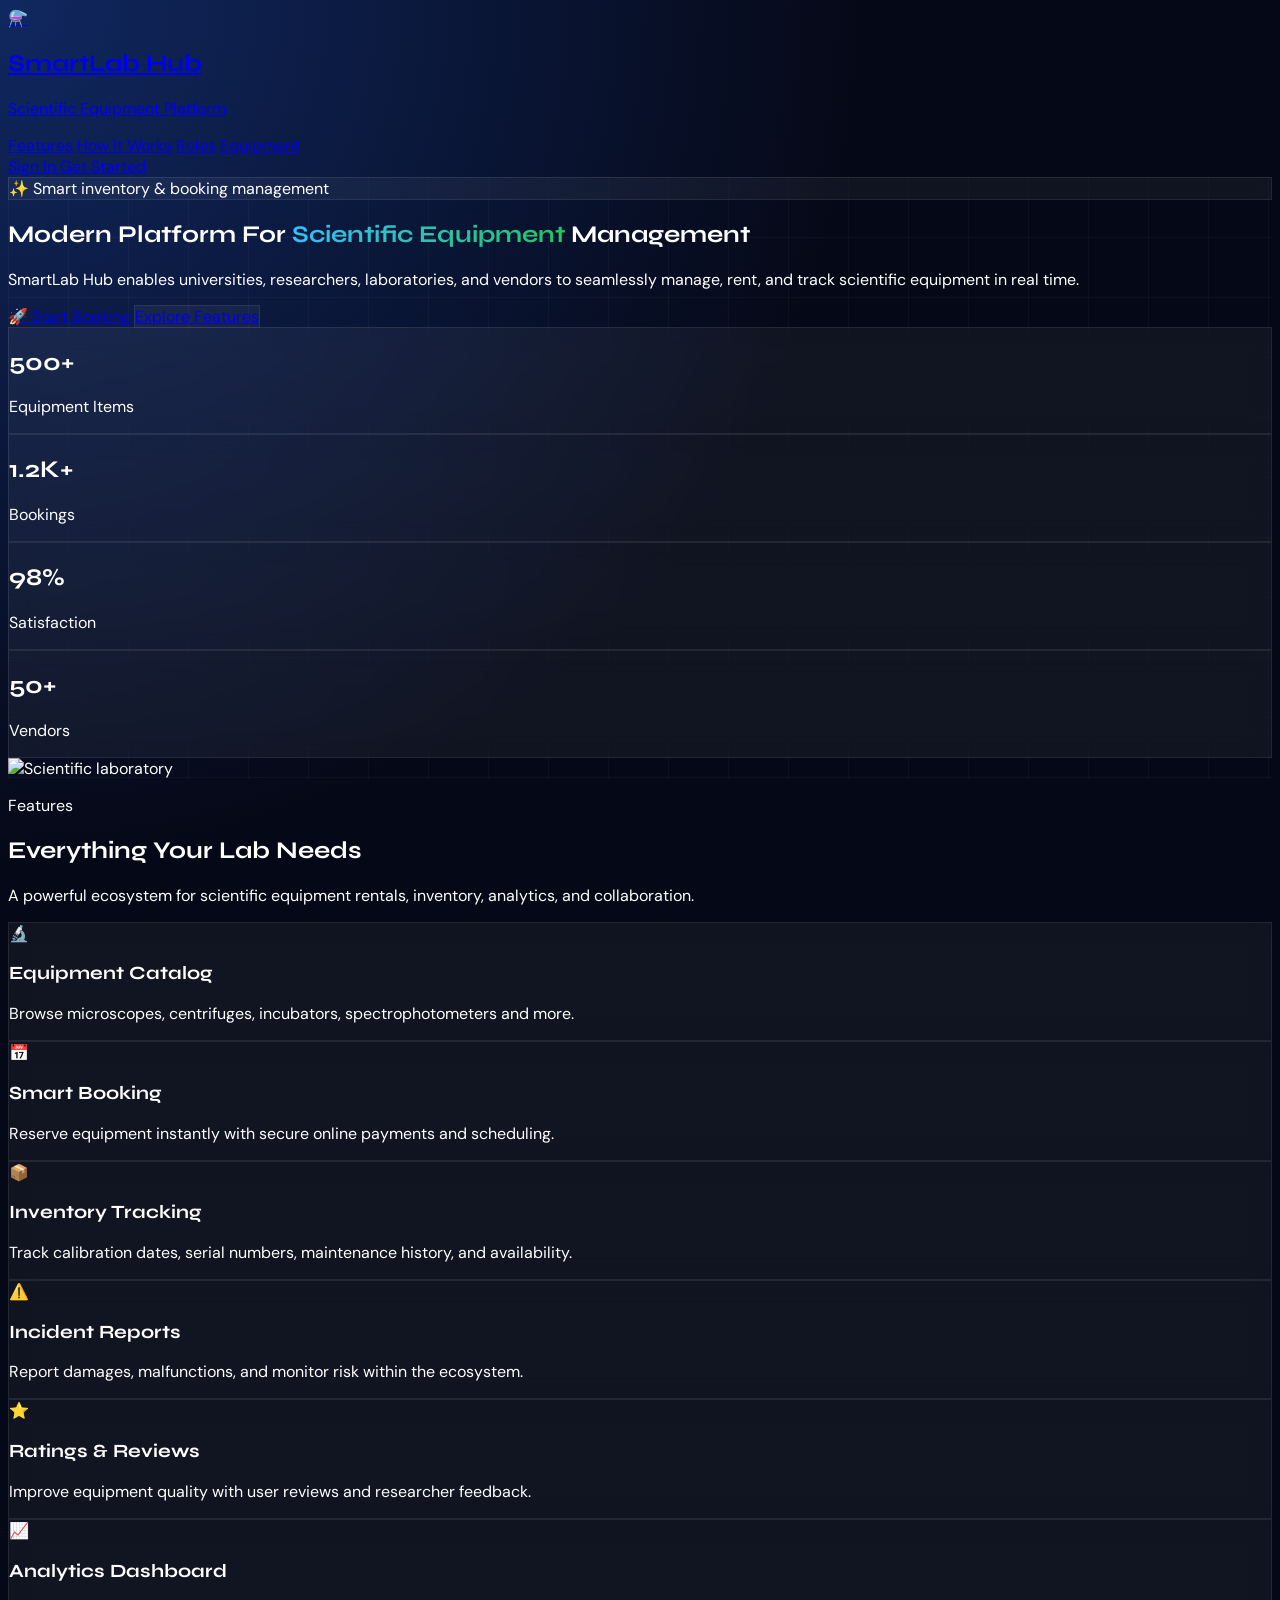
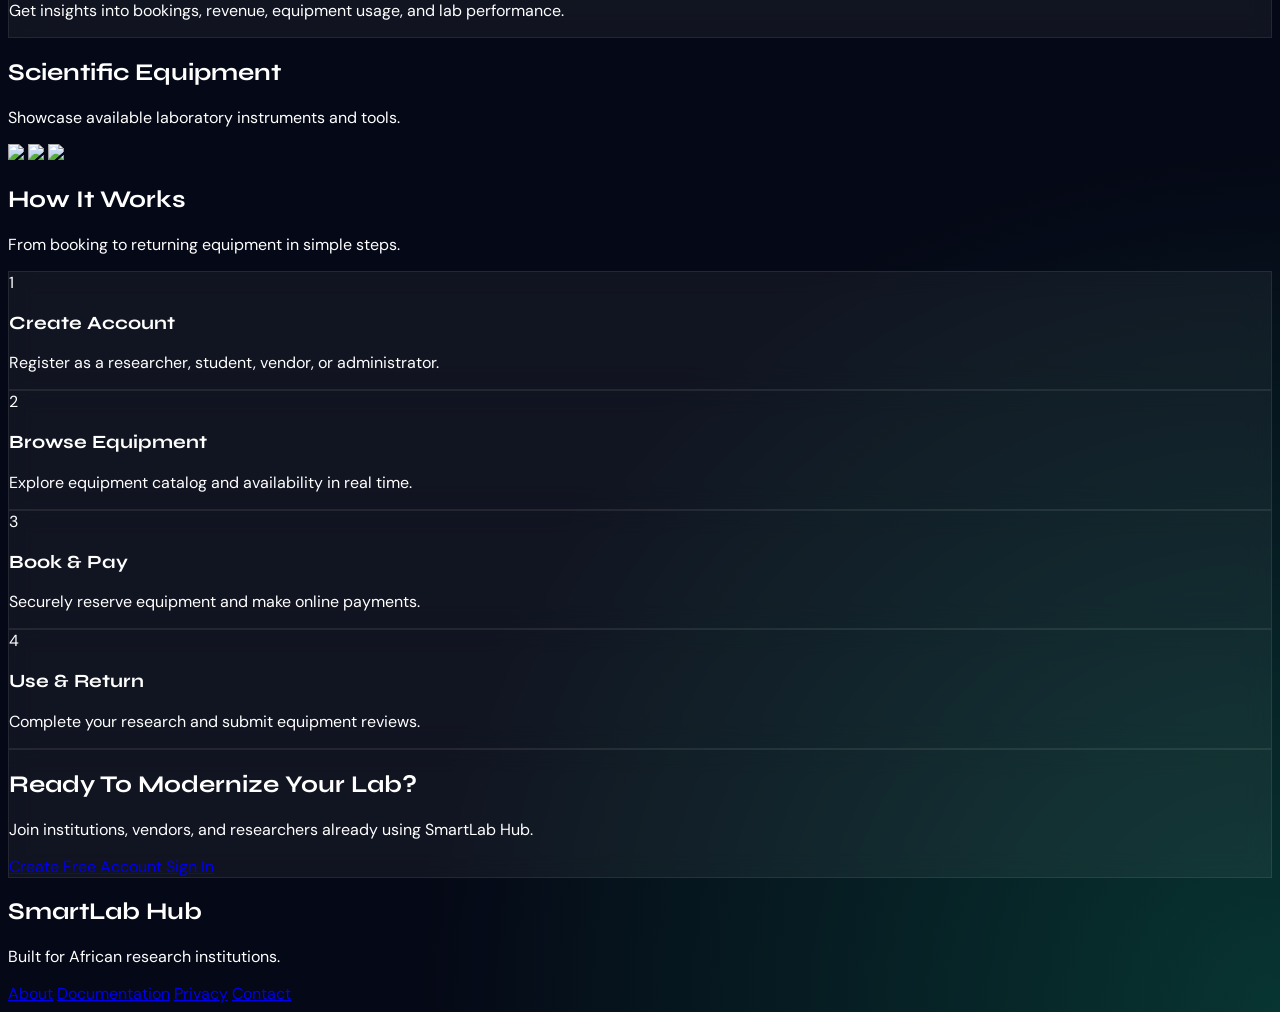
==== templates/index.html @ dd443275 "Initial commit" ====
<!DOCTYPE html>
<html lang="en" class="scroll-smooth">
<head>
  <meta charset="UTF-8" />
  <meta name="viewport" content="width=device-width, initial-scale=1.0"/>
  <title>SmartLab Hub — Scientific Equipment Platform</title>

  <!-- Tailwind CSS -->
  <script src="https://cdn.tailwindcss.com"></script>

  <!-- Google Fonts -->
  <link rel="preconnect" href="https://fonts.googleapis.com">
  <link href="https://fonts.googleapis.com/css2?family=Syne:wght@400;600;700;800&family=DM+Sans:wght@300;400;500;700&display=swap" rel="stylesheet">

  <style>
    body{
      font-family: 'DM Sans', sans-serif;
      background:#050816;
      color:white;
      overflow-x:hidden;
    }

    h1,h2,h3,h4{
      font-family:'Syne', sans-serif;
    }

    .glass{
      background: rgba(255,255,255,0.05);
      backdrop-filter: blur(12px);
      border:1px solid rgba(255,255,255,0.08);
    }

    .hero-bg{
      background:
      radial-gradient(circle at top left, rgba(37,99,235,.35), transparent 30%),
      radial-gradient(circle at bottom right, rgba(16,185,129,.25), transparent 30%),
      #050816;
    }

    .floating{
      animation: float 5s ease-in-out infinite;
    }

    @keyframes float{
      0%,100%{ transform:translateY(0px);}
      50%{ transform:translateY(-10px);}
    }

    .grid-pattern{
      background-image:
      linear-gradient(rgba(255,255,255,.03) 1px, transparent 1px),
      linear-gradient(90deg, rgba(255,255,255,.03) 1px, transparent 1px);
      background-size:60px 60px;
    }

    .gradient-text{
      background: linear-gradient(to right,#38bdf8,#22c55e);
      -webkit-background-clip:text;
      -webkit-text-fill-color:transparent;
    }
  </style>
</head>

<body class="hero-bg">

<!-- NAVBAR -->
<nav class="fixed top-0 left-0 right-0 z-50 border-b border-white/10 bg-[#050816]/80 backdrop-blur-xl">
  <div class="max-w-7xl mx-auto px-6 lg:px-10">
    <div class="flex items-center justify-between h-20">

      <a href="/" class="flex items-center gap-3">
        <div class="w-11 h-11 rounded-xl bg-gradient-to-r from-sky-500 to-emerald-500 flex items-center justify-center text-xl shadow-lg shadow-sky-500/30">
          ⚗️
        </div>

        <div>
          <h1 class="text-xl font-bold">SmartLab Hub</h1>
          <p class="text-xs text-slate-400">Scientific Equipment Platform</p>
        </div>
      </a>

      <div class="hidden lg:flex items-center gap-8 text-sm">
        <a href="#features" class="hover:text-sky-400 transition">Features</a>
        <a href="#how" class="hover:text-sky-400 transition">How It Works</a>
        <a href="#roles" class="hover:text-sky-400 transition">Roles</a>
        <a href="#gallery" class="hover:text-sky-400 transition">Equipment</a>
      </div>

      <div class="flex items-center gap-4">
        <a href="/login"
           class="hidden md:flex px-5 py-2.5 rounded-xl border border-white/10 hover:bg-white/5 transition">
          Sign In
        </a>

        <a href="/register"
           class="px-5 py-2.5 rounded-xl bg-gradient-to-r from-sky-500 to-emerald-500 hover:scale-105 transition shadow-lg shadow-sky-500/30">
          Get Started
        </a>
      </div>

    </div>
  </div>
</nav>

<!-- HERO -->
<section class="relative min-h-screen flex items-center overflow-hidden grid-pattern">

  <div class="absolute inset-0 bg-black/30"></div>

  <div class="max-w-7xl mx-auto px-6 lg:px-10 relative z-10 pt-32">

    <div class="grid lg:grid-cols-2 gap-16 items-center">

      <!-- LEFT -->
      <div>

        <div class="inline-flex items-center gap-2 px-4 py-2 rounded-full glass mb-8 text-sky-300 text-sm">
          ✨ Smart inventory & booking management
        </div>

        <h1 class="text-5xl md:text-7xl font-extrabold leading-tight mb-8">
          Modern Platform For
          <span class="gradient-text">
            Scientific Equipment
          </span>
          Management
        </h1>

        <p class="text-slate-300 text-lg leading-relaxed max-w-2xl mb-10">
          SmartLab Hub enables universities, researchers, laboratories, and vendors
          to seamlessly manage, rent, and track scientific equipment in real time.
        </p>

        <div class="flex flex-wrap gap-5 mb-14">

          <a href="/register"
             class="px-8 py-4 rounded-2xl bg-gradient-to-r from-sky-500 to-emerald-500 font-semibold shadow-2xl shadow-sky-500/20 hover:scale-105 transition">
            🚀 Start Booking
          </a>

          <a href="#features"
             class="px-8 py-4 rounded-2xl glass hover:bg-white/10 transition">
            Explore Features
          </a>

        </div>

        <!-- STATS -->
        <div class="grid grid-cols-2 md:grid-cols-4 gap-6">

          <div class="glass rounded-2xl p-5">
            <h2 class="text-3xl font-extrabold text-sky-400">500+</h2>
            <p class="text-sm text-slate-400 mt-2">Equipment Items</p>
          </div>

          <div class="glass rounded-2xl p-5">
            <h2 class="text-3xl font-extrabold text-emerald-400">1.2K+</h2>
            <p class="text-sm text-slate-400 mt-2">Bookings</p>
          </div>

          <div class="glass rounded-2xl p-5">
            <h2 class="text-3xl font-extrabold text-orange-400">98%</h2>
            <p class="text-sm text-slate-400 mt-2">Satisfaction</p>
          </div>

          <div class="glass rounded-2xl p-5">
            <h2 class="text-3xl font-extrabold text-pink-400">50+</h2>
            <p class="text-sm text-slate-400 mt-2">Vendors</p>
          </div>

        </div>

      </div>

      <!-- RIGHT -->
      <div class="relative hidden lg:block">

        <div class="absolute -top-10 -left-10 w-72 h-72 bg-sky-500/20 blur-3xl rounded-full"></div>
        <div class="absolute bottom-0 right-0 w-72 h-72 bg-emerald-500/20 blur-3xl rounded-full"></div>

        <img
          src="https://images.unsplash.com/photo-1532187863486-abf9dbad1b69?q=80&w=1200&auto=format&fit=crop"
          class="relative z-10 rounded-3xl shadow-2xl floating border border-white/10"
          alt="Scientific laboratory"
        />

      </div>

    </div>
  </div>
</section>

<!-- FEATURES -->
<section id="features" class="py-28">

  <div class="max-w-7xl mx-auto px-6 lg:px-10">

    <div class="text-center mb-20">
      <p class="text-sky-400 uppercase tracking-[0.3em] text-sm font-bold mb-4">
        Features
      </p>

      <h2 class="text-5xl font-extrabold mb-6">
        Everything Your Lab Needs
      </h2>

      <p class="text-slate-400 max-w-2xl mx-auto text-lg">
        A powerful ecosystem for scientific equipment rentals, inventory, analytics, and collaboration.
      </p>
    </div>

    <div class="grid md:grid-cols-2 lg:grid-cols-3 gap-8">

      <!-- CARD -->
      <div class="glass rounded-3xl p-8 hover:-translate-y-2 transition duration-300">
        <div class="w-16 h-16 rounded-2xl bg-sky-500/20 flex items-center justify-center text-3xl mb-6">
          🔬
        </div>

        <h3 class="text-2xl font-bold mb-4">Equipment Catalog</h3>

        <p class="text-slate-400 leading-relaxed">
          Browse microscopes, centrifuges, incubators, spectrophotometers and more.
        </p>
      </div>

      <div class="glass rounded-3xl p-8 hover:-translate-y-2 transition duration-300">
        <div class="w-16 h-16 rounded-2xl bg-emerald-500/20 flex items-center justify-center text-3xl mb-6">
          📅
        </div>

        <h3 class="text-2xl font-bold mb-4">Smart Booking</h3>

        <p class="text-slate-400 leading-relaxed">
          Reserve equipment instantly with secure online payments and scheduling.
        </p>
      </div>

      <div class="glass rounded-3xl p-8 hover:-translate-y-2 transition duration-300">
        <div class="w-16 h-16 rounded-2xl bg-orange-500/20 flex items-center justify-center text-3xl mb-6">
          📦
        </div>

        <h3 class="text-2xl font-bold mb-4">Inventory Tracking</h3>

        <p class="text-slate-400 leading-relaxed">
          Track calibration dates, serial numbers, maintenance history, and availability.
        </p>
      </div>

      <div class="glass rounded-3xl p-8 hover:-translate-y-2 transition duration-300">
        <div class="w-16 h-16 rounded-2xl bg-red-500/20 flex items-center justify-center text-3xl mb-6">
          ⚠️
        </div>

        <h3 class="text-2xl font-bold mb-4">Incident Reports</h3>

        <p class="text-slate-400 leading-relaxed">
          Report damages, malfunctions, and monitor risk within the ecosystem.
        </p>
      </div>

      <div class="glass rounded-3xl p-8 hover:-translate-y-2 transition duration-300">
        <div class="w-16 h-16 rounded-2xl bg-purple-500/20 flex items-center justify-center text-3xl mb-6">
          ⭐
        </div>

        <h3 class="text-2xl font-bold mb-4">Ratings & Reviews</h3>

        <p class="text-slate-400 leading-relaxed">
          Improve equipment quality with user reviews and researcher feedback.
        </p>
      </div>

      <div class="glass rounded-3xl p-8 hover:-translate-y-2 transition duration-300">
        <div class="w-16 h-16 rounded-2xl bg-cyan-500/20 flex items-center justify-center text-3xl mb-6">
          📈
        </div>

        <h3 class="text-2xl font-bold mb-4">Analytics Dashboard</h3>

        <p class="text-slate-400 leading-relaxed">
          Get insights into bookings, revenue, equipment usage, and lab performance.
        </p>
      </div>

    </div>
  </div>
</section>

<!-- EQUIPMENT GALLERY -->
<section id="gallery" class="py-28 bg-white/5 border-y border-white/10">

  <div class="max-w-7xl mx-auto px-6 lg:px-10">

    <div class="text-center mb-20">
      <h2 class="text-5xl font-extrabold mb-6">
        Scientific Equipment
      </h2>

      <p class="text-slate-400 text-lg">
        Showcase available laboratory instruments and tools.
      </p>
    </div>

    <div class="grid md:grid-cols-2 lg:grid-cols-3 gap-8">

      <img src="https://images.unsplash.com/photo-1581092921461-eab62e97a780?q=80&w=1200&auto=format&fit=crop"
           class="rounded-3xl h-80 w-full object-cover hover:scale-105 transition duration-300"/>

      <img src="https://images.unsplash.com/photo-1576086213369-97a306d36557?q=80&w=1200&auto=format&fit=crop"
           class="rounded-3xl h-80 w-full object-cover hover:scale-105 transition duration-300"/>

      <img src="https://images.unsplash.com/photo-1532094349884-543bc11b234d?q=80&w=1200&auto=format&fit=crop"
           class="rounded-3xl h-80 w-full object-cover hover:scale-105 transition duration-300"/>

    </div>
  </div>
</section>

<!-- HOW IT WORKS -->
<section id="how" class="py-28">

  <div class="max-w-7xl mx-auto px-6 lg:px-10">

    <div class="text-center mb-20">
      <h2 class="text-5xl font-extrabold mb-6">How It Works</h2>
      <p class="text-slate-400 text-lg">
        From booking to returning equipment in simple steps.
      </p>
    </div>

    <div class="grid md:grid-cols-2 lg:grid-cols-4 gap-8">

      <div class="glass rounded-3xl p-8 text-center">
        <div class="w-16 h-16 rounded-full bg-sky-500 mx-auto flex items-center justify-center text-2xl font-bold mb-6">
          1
        </div>

        <h3 class="text-xl font-bold mb-3">Create Account</h3>
        <p class="text-slate-400">Register as a researcher, student, vendor, or administrator.</p>
      </div>

      <div class="glass rounded-3xl p-8 text-center">
        <div class="w-16 h-16 rounded-full bg-emerald-500 mx-auto flex items-center justify-center text-2xl font-bold mb-6">
          2
        </div>

        <h3 class="text-xl font-bold mb-3">Browse Equipment</h3>
        <p class="text-slate-400">Explore equipment catalog and availability in real time.</p>
      </div>

      <div class="glass rounded-3xl p-8 text-center">
        <div class="w-16 h-16 rounded-full bg-orange-500 mx-auto flex items-center justify-center text-2xl font-bold mb-6">
          3
        </div>

        <h3 class="text-xl font-bold mb-3">Book & Pay</h3>
        <p class="text-slate-400">Securely reserve equipment and make online payments.</p>
      </div>

      <div class="glass rounded-3xl p-8 text-center">
        <div class="w-16 h-16 rounded-full bg-pink-500 mx-auto flex items-center justify-center text-2xl font-bold mb-6">
          4
        </div>

        <h3 class="text-xl font-bold mb-3">Use & Return</h3>
        <p class="text-slate-400">Complete your research and submit equipment reviews.</p>
      </div>

    </div>
  </div>
</section>

<!-- CTA -->
<section class="py-28">

  <div class="max-w-5xl mx-auto px-6">

    <div class="glass rounded-[40px] p-14 text-center relative overflow-hidden">

      <div class="absolute top-0 left-0 w-72 h-72 bg-sky-500/20 blur-3xl rounded-full"></div>
      <div class="absolute bottom-0 right-0 w-72 h-72 bg-emerald-500/20 blur-3xl rounded-full"></div>

      <div class="relative z-10">
        <h2 class="text-5xl font-extrabold mb-6">
          Ready To Modernize Your Lab?
        </h2>

        <p class="text-slate-300 text-lg max-w-2xl mx-auto mb-10">
          Join institutions, vendors, and researchers already using SmartLab Hub.
        </p>

        <div class="flex flex-wrap justify-center gap-5">
          <a href="/register"
             class="px-8 py-4 rounded-2xl bg-gradient-to-r from-sky-500 to-emerald-500 font-semibold shadow-xl shadow-sky-500/30 hover:scale-105 transition">
            Create Free Account
          </a>

          <a href="/login"
             class="px-8 py-4 rounded-2xl border border-white/10 hover:bg-white/10 transition">
            Sign In
          </a>
        </div>
      </div>

    </div>
  </div>
</section>

<!-- FOOTER -->
<footer class="border-t border-white/10 py-10">

  <div class="max-w-7xl mx-auto px-6 lg:px-10">

    <div class="flex flex-col lg:flex-row items-center justify-between gap-6">

      <div>
        <h2 class="text-2xl font-bold">SmartLab Hub</h2>
        <p class="text-slate-500 mt-2">
          Built for African research institutions.
        </p>
      </div>

      <div class="flex gap-8 text-slate-400 text-sm">
        <a href="#" class="hover:text-white transition">About</a>
        <a href="#" class="hover:text-white transition">Documentation</a>
        <a href="#" class="hover:text-white transition">Privacy</a>
        <a href="#" class="hover:text-white transition">Contact</a>
      </div>

    </div>

  </div>
</footer>

</body>
</html>
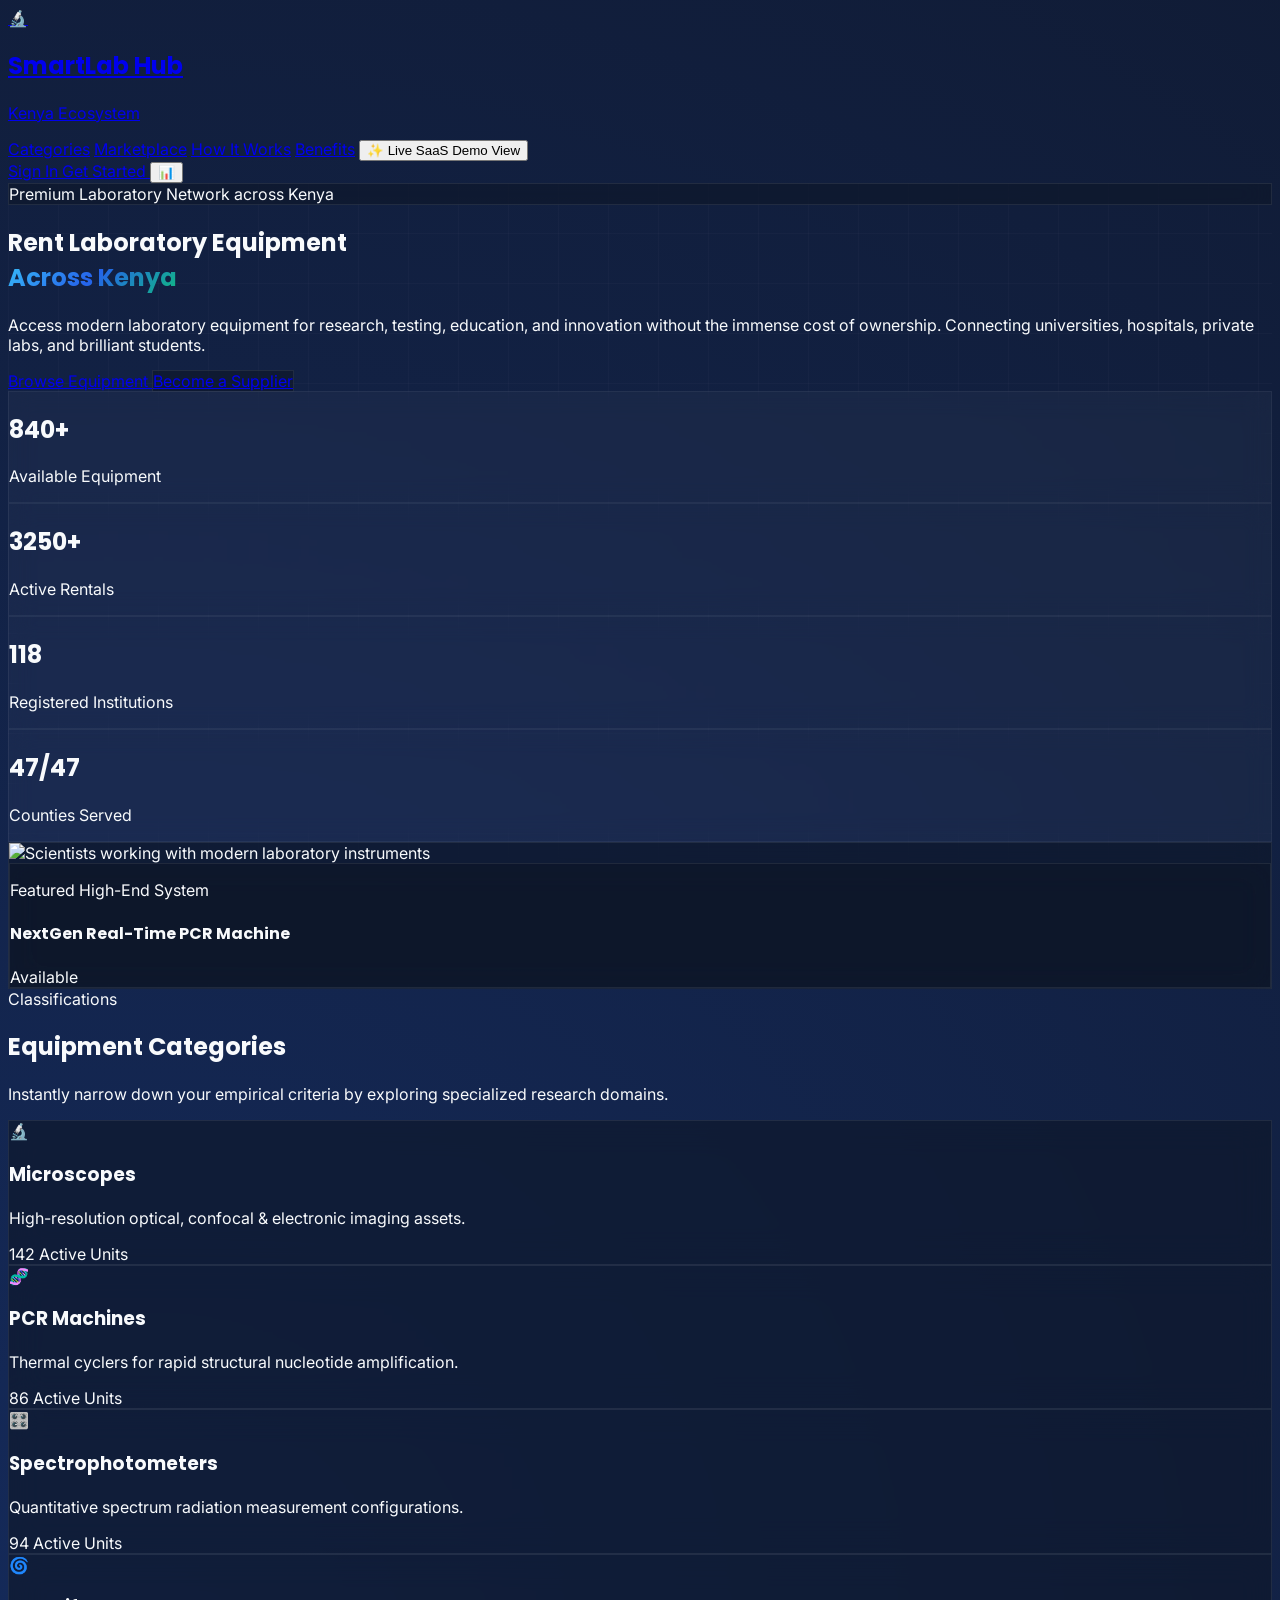
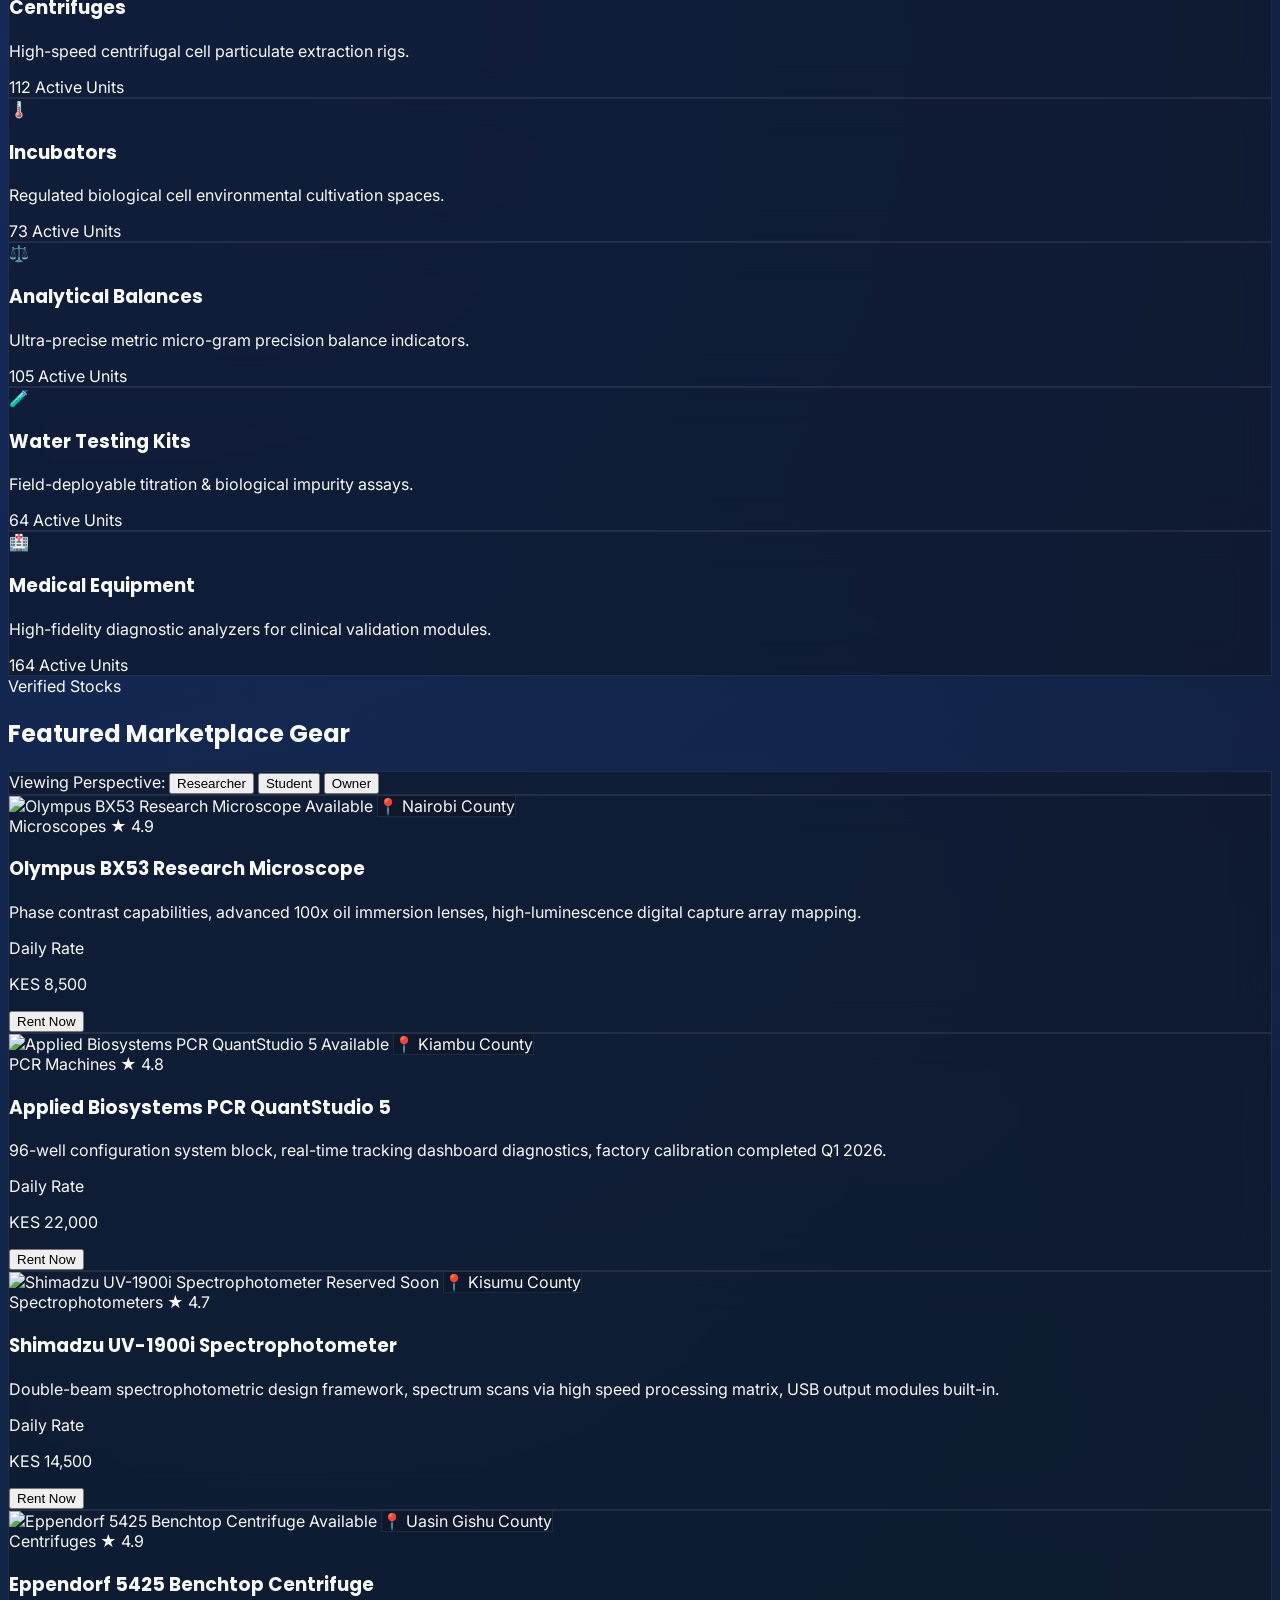
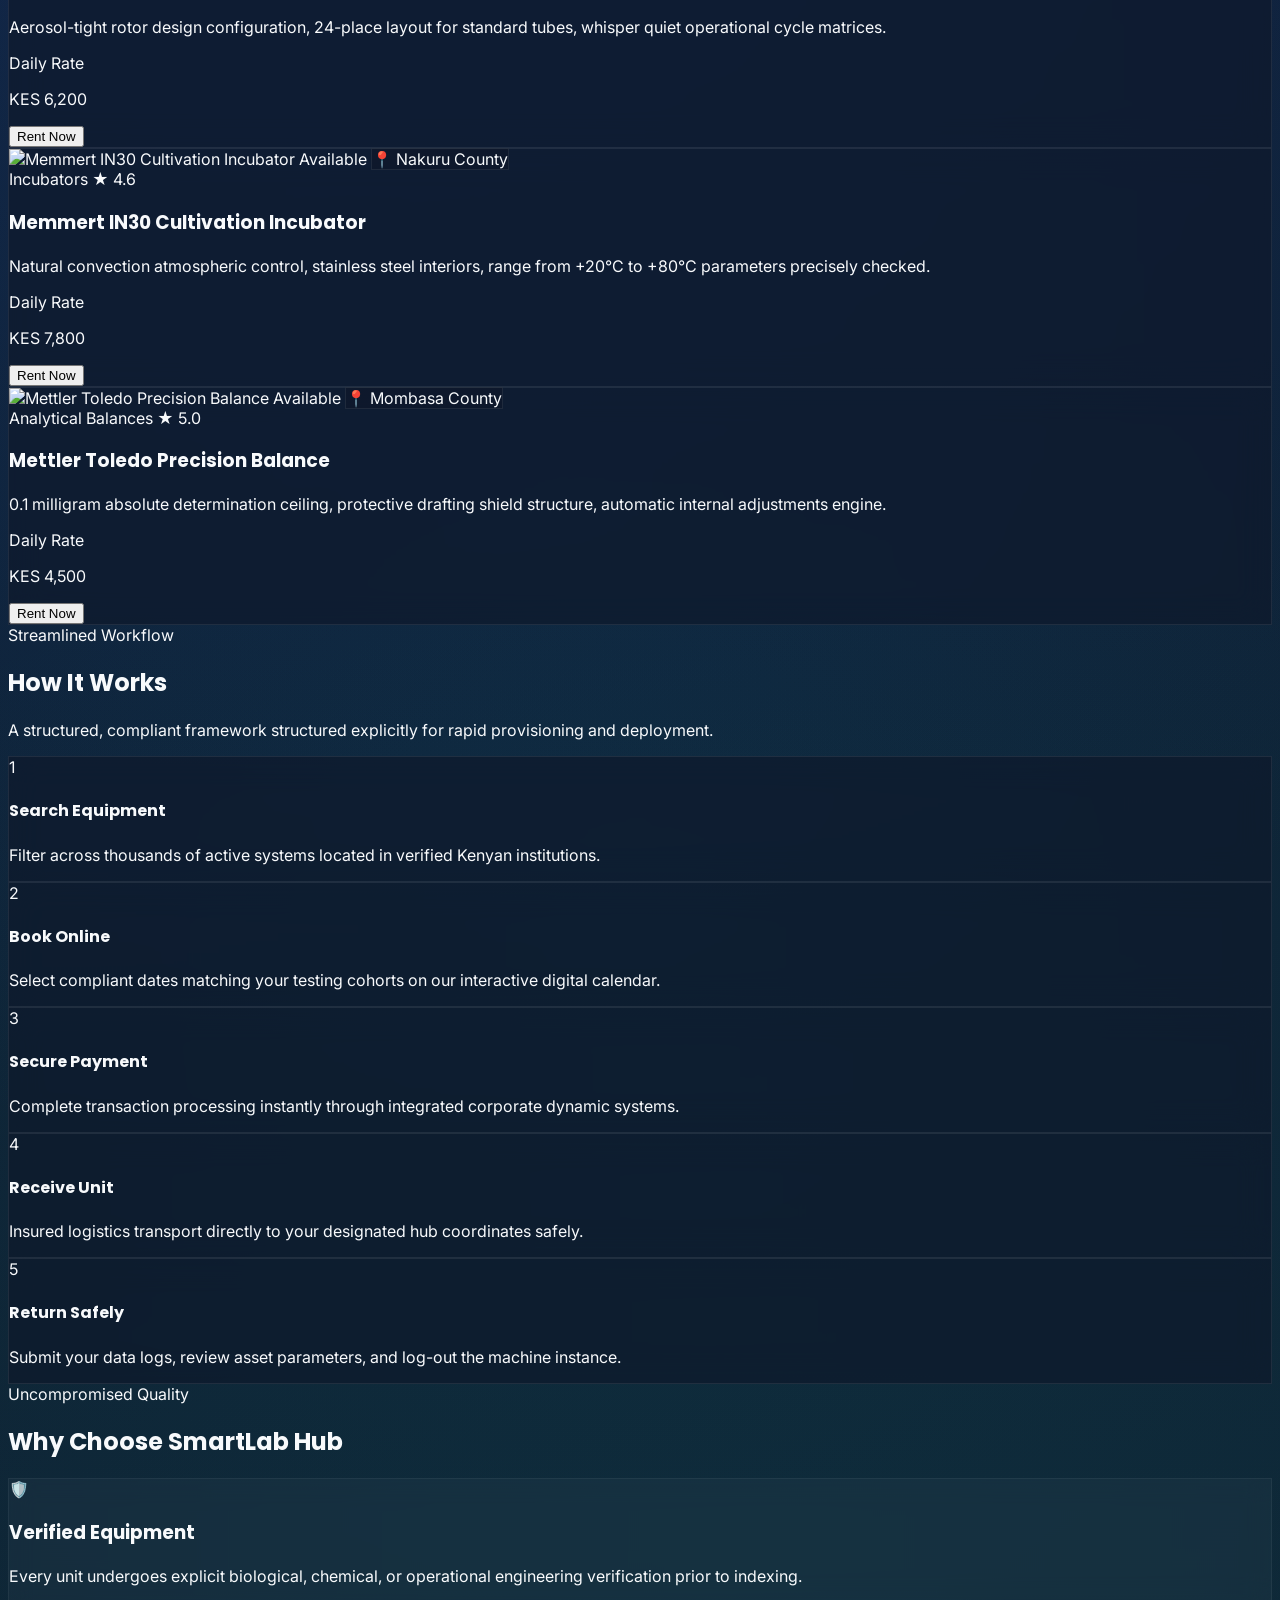
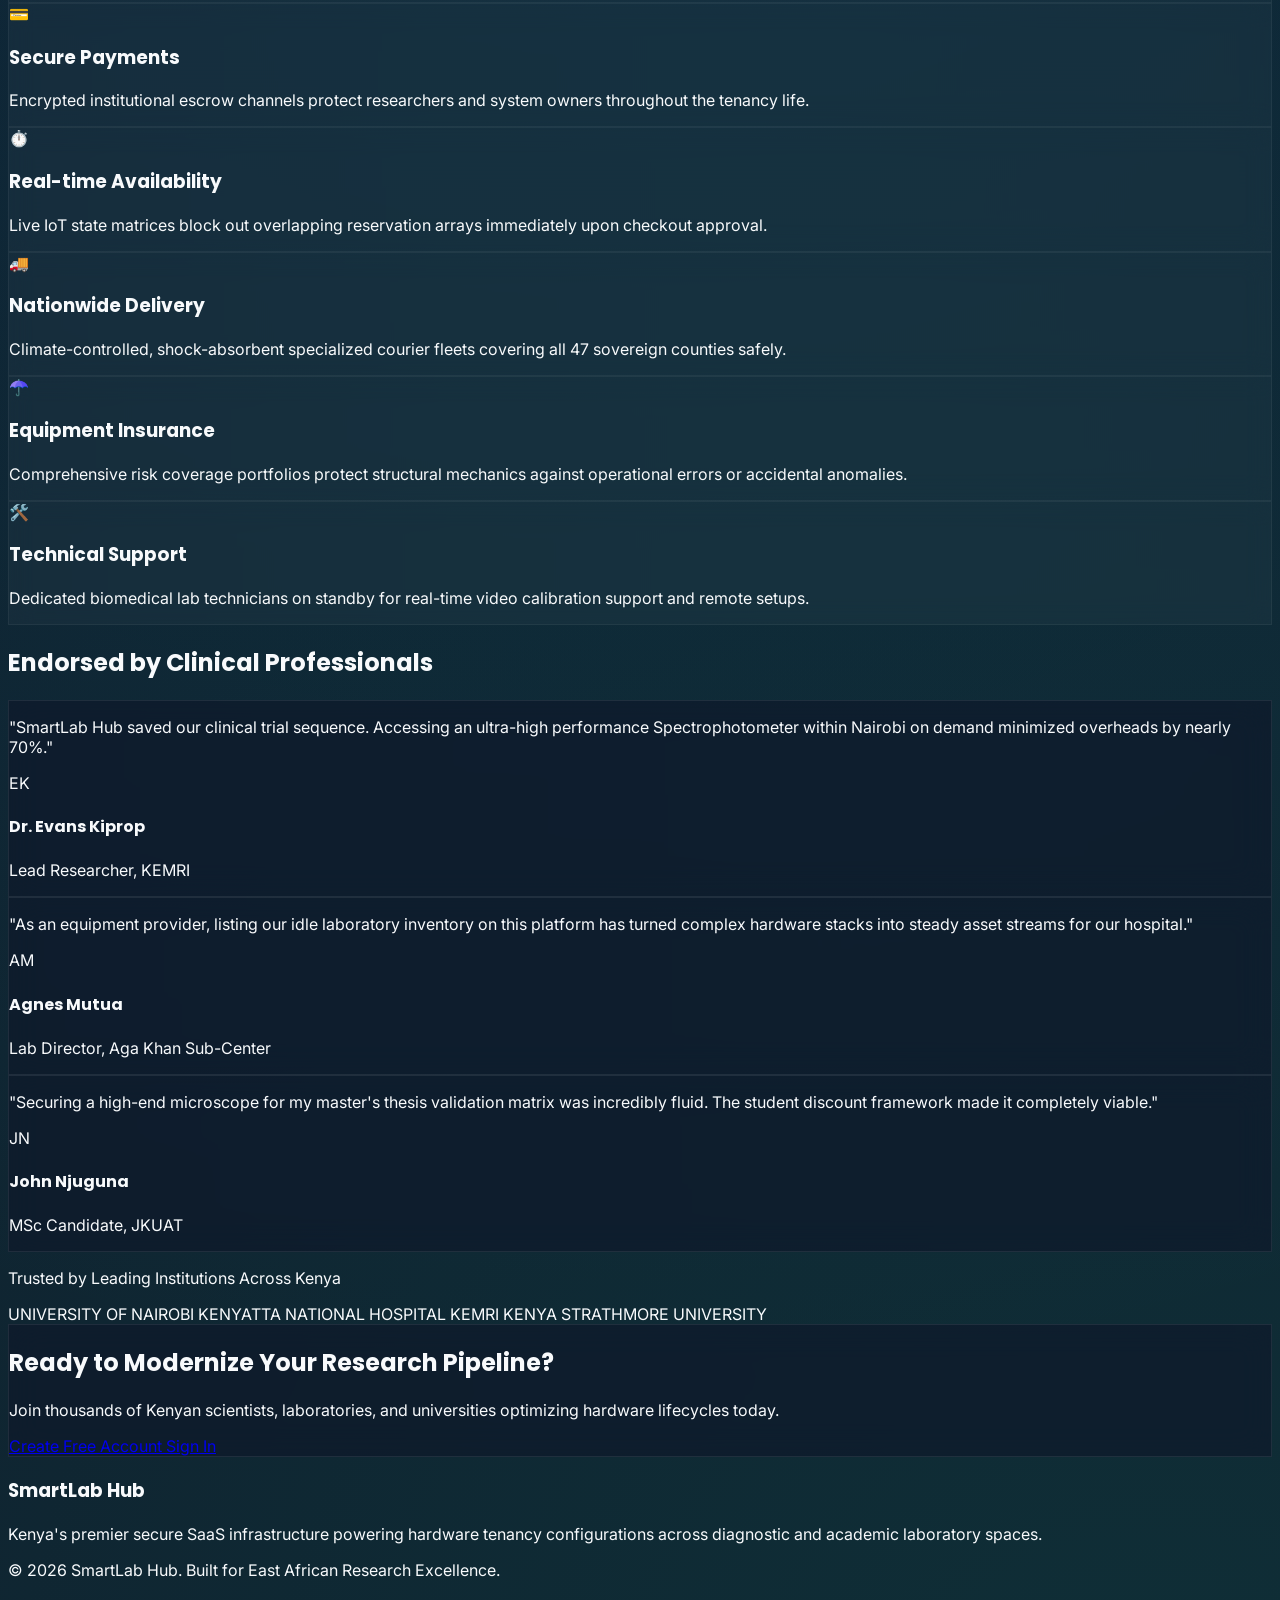
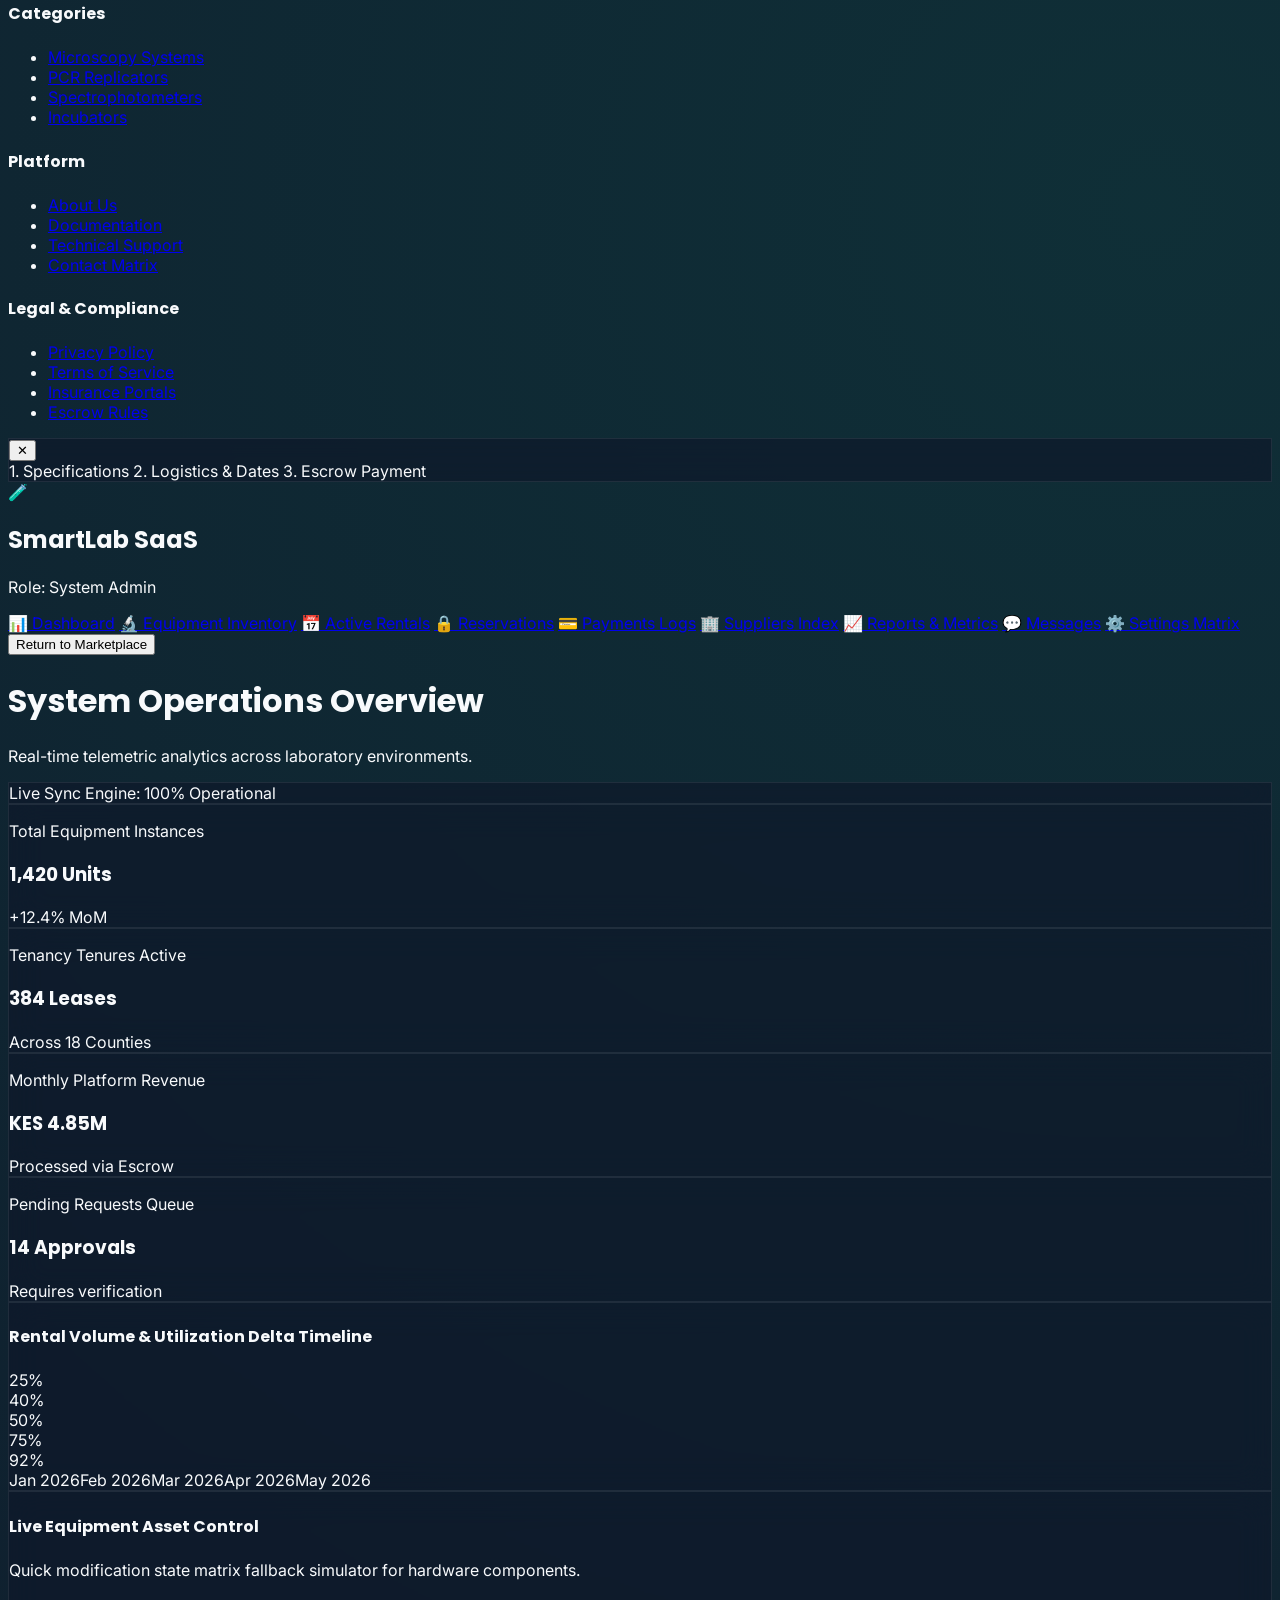
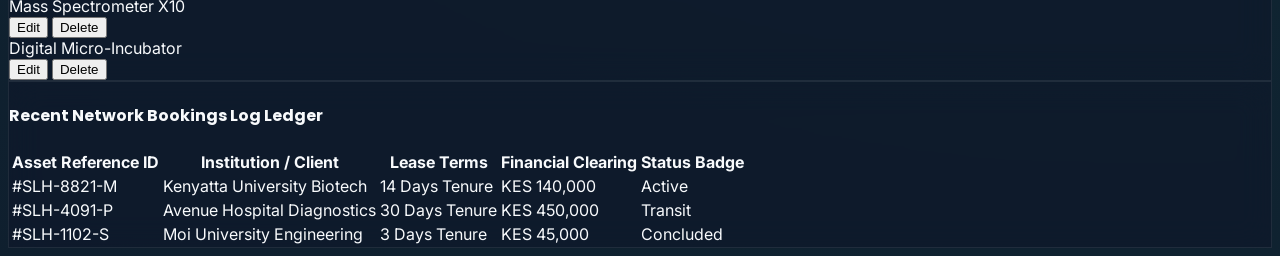
==== commit 89039ffc: "modifications made" ====
--- a/templates/index.html
+++ b/templates/index.html
@@ -3,436 +3,959 @@
 <head>
   <meta charset="UTF-8" />
   <meta name="viewport" content="width=device-width, initial-scale=1.0"/>
-  <title>SmartLab Hub — Scientific Equipment Platform</title>
-
-  <!-- Tailwind CSS -->
+  <title>SmartLab Hub — Premium Scientific Equipment Platform</title>
+
   <script src="https://cdn.tailwindcss.com"></script>
 
-  <!-- Google Fonts -->
   <link rel="preconnect" href="https://fonts.googleapis.com">
-  <link href="https://fonts.googleapis.com/css2?family=Syne:wght@400;600;700;800&family=DM+Sans:wght@300;400;500;700&display=swap" rel="stylesheet">
+  <link href="https://fonts.googleapis.com/css2?family=Inter:wght@300;400;500;600;700&family=Poppins:wght@400;600;700;800&family=Manrope:wght@400;600;700&display=swap" rel="stylesheet">
 
   <style>
-    body{
-      font-family: 'DM Sans', sans-serif;
-      background:#050816;
-      color:white;
-      overflow-x:hidden;
-    }
-
-    h1,h2,h3,h4{
-      font-family:'Syne', sans-serif;
-    }
-
-    .glass{
-      background: rgba(255,255,255,0.05);
+    body {
+      font-family: 'Inter', sans-serif;
+      background: #0F172A; /* Slate 900 Deep Blue */
+      color: #F8FAFC;
+      overflow-x: hidden;
+    }
+
+    h1, h2, h3, h4 {
+      font-family: 'Poppins', sans-serif;
+    }
+
+    .glass {
+      background: rgba(15, 23, 42, 0.65);
+      backdrop-filter: blur(16px);
+      border: 1px solid rgba(255, 255, 255, 0.08);
+    }
+
+    .glass-light {
+      background: rgba(255, 255, 255, 0.03);
       backdrop-filter: blur(12px);
-      border:1px solid rgba(255,255,255,0.08);
-    }
-
-    .hero-bg{
+      border: 1px solid rgba(255, 255, 255, 0.05);
+    }
+
+    .hero-bg {
       background:
-      radial-gradient(circle at top left, rgba(37,99,235,.35), transparent 30%),
-      radial-gradient(circle at bottom right, rgba(16,185,129,.25), transparent 30%),
-      #050816;
-    }
-
-    .floating{
-      animation: float 5s ease-in-out infinite;
-    }
-
-    @keyframes float{
-      0%,100%{ transform:translateY(0px);}
-      50%{ transform:translateY(-10px);}
-    }
-
-    .grid-pattern{
+        radial-gradient(circle at 10% 20%, rgba(37, 99, 235, 0.25), transparent 40%),
+        radial-gradient(circle at 90% 80%, rgba(16, 185, 129, 0.15), transparent 45%),
+        radial-gradient(circle at 50% 50%, rgba(6, 182, 212, 0.1), transparent 50%),
+        #0F172A;
+    }
+
+    .floating {
+      animation: float 6s ease-in-out infinite;
+    }
+
+    @keyframes float {
+      0%, 100% { transform: translateY(0px) rotate(0deg); }
+      50% { transform: translateY(-12px) rotate(0.5deg); }
+    }
+
+    .grid-pattern {
       background-image:
-      linear-gradient(rgba(255,255,255,.03) 1px, transparent 1px),
-      linear-gradient(90deg, rgba(255,255,255,.03) 1px, transparent 1px);
-      background-size:60px 60px;
-    }
-
-    .gradient-text{
-      background: linear-gradient(to right,#38bdf8,#22c55e);
-      -webkit-background-clip:text;
-      -webkit-text-fill-color:transparent;
+        linear-gradient(rgba(255, 255, 255, .02) 1px, transparent 1px),
+        linear-gradient(90deg, rgba(255, 255, 255, .02) 1px, transparent 1px);
+      background-size: 50px 50px;
+    }
+
+    .gradient-text {
+      background: linear-gradient(135deg, #38BDF8 0%, #2563EB 50%, #10B981 100%);
+      -webkit-background-clip: text;
+      -webkit-text-fill-color: transparent;
+    }
+    
+    /* Custom Scrollbar for sleek SaaS look */
+    ::-webkit-scrollbar {
+      width: 8px;
+    }
+    ::-webkit-scrollbar-track {
+      background: #0F172A;
+    }
+    ::-webkit-scrollbar-thumb {
+      background: #334155;
+      border-radius: 4px;
+    }
+    ::-webkit-scrollbar-thumb:hover {
+      background: #2563EB;
     }
   </style>
 </head>
 
-<body class="hero-bg">
-
-<!-- NAVBAR -->
-<nav class="fixed top-0 left-0 right-0 z-50 border-b border-white/10 bg-[#050816]/80 backdrop-blur-xl">
-  <div class="max-w-7xl mx-auto px-6 lg:px-10">
+<body class="hero-bg min-h-screen">
+
+<nav class="fixed top-0 left-0 right-0 z-50 border-b border-white/5 bg-[#0F172A]/80 backdrop-blur-xl transition-all duration-300" id="main-nav">
+  <div class="max-w-7xl mx-auto px-6 lg:px-8">
     <div class="flex items-center justify-between h-20">
 
-      <a href="/" class="flex items-center gap-3">
-        <div class="w-11 h-11 rounded-xl bg-gradient-to-r from-sky-500 to-emerald-500 flex items-center justify-center text-xl shadow-lg shadow-sky-500/30">
-          ⚗️
-        </div>
-
+      <a href="/" class="flex items-center gap-3 group">
+        <div class="w-11 h-11 rounded-xl bg-gradient-to-br from-blue-600 via-cyan-500 to-emerald-500 flex items-center justify-center text-xl shadow-lg shadow-blue-500/20 transform group-hover:scale-105 transition-transform">
+          🔬
+        </div>
         <div>
-          <h1 class="text-xl font-bold">SmartLab Hub</h1>
-          <p class="text-xs text-slate-400">Scientific Equipment Platform</p>
+          <h1 class="text-xl font-bold tracking-tight text-white">SmartLab <span class="text-blue-500">Hub</span></h1>
+          <p class="text-[10px] tracking-widest text-slate-400 uppercase font-semibold">Kenya Ecosystem</p>
         </div>
       </a>
 
-      <div class="hidden lg:flex items-center gap-8 text-sm">
-        <a href="#features" class="hover:text-sky-400 transition">Features</a>
-        <a href="#how" class="hover:text-sky-400 transition">How It Works</a>
-        <a href="#roles" class="hover:text-sky-400 transition">Roles</a>
-        <a href="#gallery" class="hover:text-sky-400 transition">Equipment</a>
+      <div class="hidden lg:flex items-center gap-8 text-sm font-medium text-slate-300">
+        <a href="#categories" class="hover:text-blue-400 transition-colors">Categories</a>
+        <a href="#marketplace" class="hover:text-blue-400 transition-colors">Marketplace</a>
+        <a href="#how-it-works" class="hover:text-blue-400 transition-colors">How It Works</a>
+        <a href="#why-choose-us" class="hover:text-blue-400 transition-colors">Benefits</a>
+        <button onclick="toggleDashboardView()" class="px-3 py-1.5 rounded-lg bg-white/5 text-xs border border-white/10 text-cyan-400 hover:bg-white/10 transition-all">
+          ✨ Live SaaS Demo View
+        </button>
       </div>
 
       <div class="flex items-center gap-4">
-        <a href="/login"
-           class="hidden md:flex px-5 py-2.5 rounded-xl border border-white/10 hover:bg-white/5 transition">
+        <a href="/login" class="hidden md:inline-flex text-sm font-medium text-slate-300 hover:text-white px-4 py-2.5 rounded-xl transition-colors">
           Sign In
         </a>
-
-        <a href="/register"
-           class="px-5 py-2.5 rounded-xl bg-gradient-to-r from-sky-500 to-emerald-500 hover:scale-105 transition shadow-lg shadow-sky-500/30">
+        <a href="/register" class="px-5 py-2.5 rounded-xl bg-blue-600 text-sm font-semibold text-white hover:bg-blue-500 transition-all shadow-lg shadow-blue-600/20 hover:shadow-blue-600/30">
           Get Started
         </a>
+        <button class="lg:hidden text-white focus:outline-none" id="mobile-menu-btn">
+          📊
+        </button>
       </div>
 
     </div>
   </div>
 </nav>
 
-<!-- HERO -->
-<section class="relative min-h-screen flex items-center overflow-hidden grid-pattern">
-
-  <div class="absolute inset-0 bg-black/30"></div>
-
-  <div class="max-w-7xl mx-auto px-6 lg:px-10 relative z-10 pt-32">
-
-    <div class="grid lg:grid-cols-2 gap-16 items-center">
-
-      <!-- LEFT -->
+<section class="relative min-h-screen flex items-center overflow-hidden grid-pattern pt-20">
+  <div class="absolute inset-0 bg-[#0F172A]/40 pointer-events-none"></div>
+
+  <div class="max-w-7xl mx-auto px-6 lg:px-8 relative z-10 py-16 w-full">
+    <div class="grid lg:grid-cols-12 gap-12 items-center">
+
+      <div class="lg:col-span-7 text-left">
+        <div class="inline-flex items-center gap-2 px-3 py-1.5 rounded-full glass border-white/10 mb-6 text-xs font-medium text-cyan-400 shadow-inner">
+          <span class="flex h-2 w-2 rounded-full bg-emerald-500 animate-pulse"></span>
+          Premium Laboratory Network across Kenya
+        </div>
+
+        <h1 class="text-4xl sm:text-5xl md:text-6xl font-extrabold tracking-tight text-white leading-[1.1] mb-6">
+          Rent Laboratory Equipment <br />
+          <span class="gradient-text">Across Kenya</span>
+        </h1>
+
+        <p class="text-slate-300 text-base sm:text-lg max-w-2xl mb-8 leading-relaxed font-normal">
+          Access modern laboratory equipment for research, testing, education, and innovation without the immense cost of ownership. Connecting universities, hospitals, private labs, and brilliant students.
+        </p>
+
+        <div class="flex flex-wrap gap-4 mb-12">
+          <a href="#marketplace" class="px-6 py-3.5 rounded-xl bg-gradient-to-r from-blue-600 to-cyan-600 font-semibold text-sm shadow-xl shadow-blue-500/20 hover:opacity-95 transform hover:-translate-y-0.5 transition-all text-white">
+            Browse Equipment
+          </a>
+          <a href="/register" class="px-6 py-3.5 rounded-xl glass border-white/10 hover:bg-white/10 font-semibold text-sm transform hover:-translate-y-0.5 transition-all text-white">
+            Become a Supplier
+          </a>
+        </div>
+
+        <div class="grid grid-cols-2 sm:grid-cols-4 gap-4 pt-6 border-t border-white/5">
+          <div class="glass-light rounded-xl p-4">
+            <h2 class="text-2xl sm:text-3xl font-extrabold text-white tracking-tight" id="count-equipment" data-target="840">0</h2>
+            <p class="text-xs text-slate-400 mt-1">Available Equipment</p>
+          </div>
+          <div class="glass-light rounded-xl p-4">
+            <h2 class="text-2xl sm:text-3xl font-extrabold text-blue-400 tracking-tight" id="count-rentals" data-target="3250">0</h2>
+            <p class="text-xs text-slate-400 mt-1">Active Rentals</p>
+          </div>
+          <div class="glass-light rounded-xl p-4">
+            <h2 class="text-2xl sm:text-3xl font-extrabold text-emerald-400 tracking-tight" id="count-institutions" data-target="118">0</h2>
+            <p class="text-xs text-slate-400 mt-1">Registered Institutions</p>
+          </div>
+          <div class="glass-light rounded-xl p-4">
+            <h2 class="text-2xl sm:text-3xl font-extrabold text-cyan-400 tracking-tight" id="count-counties" data-target="47">0</h2>
+            <p class="text-xs text-slate-400 mt-1">Counties Served</p>
+          </div>
+        </div>
+      </div>
+
+      <div class="lg:col-span-5 relative hidden lg:block">
+        <div class="absolute -top-12 -left-12 w-64 h-64 bg-blue-600/10 blur-[100px] rounded-full"></div>
+        <div class="absolute bottom-0 right-0 w-64 h-64 bg-emerald-500/10 blur-[100px] rounded-full"></div>
+
+        <div class="relative z-10 glass p-3 rounded-3xl border-white/10 shadow-2xl floating">
+          <img
+            src="https://images.unsplash.com/photo-1576086213369-97a306d36557?q=80&w=800&auto=format&fit=crop"
+            class="rounded-2xl shadow-inner object-cover h-[450px] w-full"
+            alt="Scientists working with modern laboratory instruments"
+          />
+          <div class="absolute bottom-8 left-8 right-8 glass p-4 rounded-xl border-white/10 flex items-center justify-between">
+            <div>
+              <p class="text-xs text-slate-400">Featured High-End System</p>
+              <h4 class="text-sm font-bold text-white">NextGen Real-Time PCR Machine</h4>
+            </div>
+            <span class="px-2.5 py-1 text-[11px] font-semibold bg-emerald-500/20 text-emerald-400 rounded-md border border-emerald-500/30">Available</span>
+          </div>
+        </div>
+      </div>
+
+    </div>
+  </div>
+</section>
+
+<section id="categories" class="py-24 border-t border-white/5 bg-slate-900/50">
+  <div class="max-w-7xl mx-auto px-6 lg:px-8">
+    
+    <div class="flex flex-col md:flex-row md:items-end justify-between mb-12">
       <div>
-
-        <div class="inline-flex items-center gap-2 px-4 py-2 rounded-full glass mb-8 text-sky-300 text-sm">
-          ✨ Smart inventory & booking management
-        </div>
-
-        <h1 class="text-5xl md:text-7xl font-extrabold leading-tight mb-8">
-          Modern Platform For
-          <span class="gradient-text">
-            Scientific Equipment
-          </span>
-          Management
-        </h1>
-
-        <p class="text-slate-300 text-lg leading-relaxed max-w-2xl mb-10">
-          SmartLab Hub enables universities, researchers, laboratories, and vendors
-          to seamlessly manage, rent, and track scientific equipment in real time.
-        </p>
-
-        <div class="flex flex-wrap gap-5 mb-14">
-
-          <a href="/register"
-             class="px-8 py-4 rounded-2xl bg-gradient-to-r from-sky-500 to-emerald-500 font-semibold shadow-2xl shadow-sky-500/20 hover:scale-105 transition">
-            🚀 Start Booking
-          </a>
-
-          <a href="#features"
-             class="px-8 py-4 rounded-2xl glass hover:bg-white/10 transition">
-            Explore Features
-          </a>
-
-        </div>
-
-        <!-- STATS -->
-        <div class="grid grid-cols-2 md:grid-cols-4 gap-6">
-
-          <div class="glass rounded-2xl p-5">
-            <h2 class="text-3xl font-extrabold text-sky-400">500+</h2>
-            <p class="text-sm text-slate-400 mt-2">Equipment Items</p>
-          </div>
-
-          <div class="glass rounded-2xl p-5">
-            <h2 class="text-3xl font-extrabold text-emerald-400">1.2K+</h2>
-            <p class="text-sm text-slate-400 mt-2">Bookings</p>
-          </div>
-
-          <div class="glass rounded-2xl p-5">
-            <h2 class="text-3xl font-extrabold text-orange-400">98%</h2>
-            <p class="text-sm text-slate-400 mt-2">Satisfaction</p>
-          </div>
-
-          <div class="glass rounded-2xl p-5">
-            <h2 class="text-3xl font-extrabold text-pink-400">50+</h2>
-            <p class="text-sm text-slate-400 mt-2">Vendors</p>
-          </div>
-
-        </div>
-
-      </div>
-
-      <!-- RIGHT -->
-      <div class="relative hidden lg:block">
-
-        <div class="absolute -top-10 -left-10 w-72 h-72 bg-sky-500/20 blur-3xl rounded-full"></div>
-        <div class="absolute bottom-0 right-0 w-72 h-72 bg-emerald-500/20 blur-3xl rounded-full"></div>
-
-        <img
-          src="https://images.unsplash.com/photo-1532187863486-abf9dbad1b69?q=80&w=1200&auto=format&fit=crop"
-          class="relative z-10 rounded-3xl shadow-2xl floating border border-white/10"
-          alt="Scientific laboratory"
-        />
-
-      </div>
-
-    </div>
+        <span class="text-xs font-bold uppercase tracking-widest text-blue-500">Classifications</span>
+        <h2 class="text-3xl md:text-4xl font-extrabold tracking-tight text-white mt-2">Equipment Categories</h2>
+      </div>
+      <p class="text-slate-400 max-w-md mt-2 md:mt-0 text-sm">
+        Instantly narrow down your empirical criteria by exploring specialized research domains.
+      </p>
+    </div>
+
+    <div class="grid sm:grid-cols-2 lg:grid-cols-4 gap-6" id="categories-container">
+      </div>
   </div>
 </section>
 
-<!-- FEATURES -->
-<section id="features" class="py-28">
-
-  <div class="max-w-7xl mx-auto px-6 lg:px-10">
-
-    <div class="text-center mb-20">
-      <p class="text-sky-400 uppercase tracking-[0.3em] text-sm font-bold mb-4">
-        Features
+<section id="marketplace" class="py-24 relative border-t border-white/5">
+  <div class="max-w-7xl mx-auto px-6 lg:px-8">
+
+    <div class="flex flex-col md:flex-row md:items-end justify-between mb-12">
+      <div>
+        <span class="text-xs font-bold uppercase tracking-widest text-emerald-400">Verified Stocks</span>
+        <h2 class="text-3xl md:text-4xl font-extrabold tracking-tight text-white mt-2">Featured Marketplace Gear</h2>
+      </div>
+      
+      <div class="flex flex-wrap items-center gap-3 mt-4 md:mt-0 glass p-1.5 rounded-xl border-white/5 text-xs">
+        <span class="px-2 text-slate-400 font-medium">Viewing Perspective:</span>
+        <button onclick="setUIRole('Researcher')" class="role-btn px-3 py-1.5 rounded-lg bg-blue-600 font-semibold text-white transition-all">Researcher</button>
+        <button onclick="setUIRole('Student')" class="role-btn px-3 py-1.5 rounded-lg hover:bg-white/5 text-slate-400 transition-all">Student</button>
+        <button onclick="setUIRole('Equipment Owner')" class="role-btn px-3 py-1.5 rounded-lg hover:bg-white/5 text-slate-400 transition-all">Owner</button>
+      </div>
+    </div>
+
+    <div class="grid sm:grid-cols-2 lg:grid-cols-3 gap-8" id="marketplace-grid">
+      </div>
+
+  </div>
+</section>
+
+<section id="how-it-works" class="py-24 bg-slate-900/60 border-t border-white/5">
+  <div class="max-w-7xl mx-auto px-6 lg:px-8">
+    
+    <div class="text-center max-w-3xl mx-auto mb-16">
+      <span class="text-xs font-bold uppercase tracking-widest text-cyan-400">Streamlined Workflow</span>
+      <h2 class="text-3xl md:text-4xl font-extrabold tracking-tight text-white mt-2">How It Works</h2>
+      <p class="text-slate-400 mt-4 text-sm sm:text-base">
+        A structured, compliant framework structured explicitly for rapid provisioning and deployment.
       </p>
-
-      <h2 class="text-5xl font-extrabold mb-6">
-        Everything Your Lab Needs
-      </h2>
-
-      <p class="text-slate-400 max-w-2xl mx-auto text-lg">
-        A powerful ecosystem for scientific equipment rentals, inventory, analytics, and collaboration.
-      </p>
-    </div>
-
-    <div class="grid md:grid-cols-2 lg:grid-cols-3 gap-8">
-
-      <!-- CARD -->
-      <div class="glass rounded-3xl p-8 hover:-translate-y-2 transition duration-300">
-        <div class="w-16 h-16 rounded-2xl bg-sky-500/20 flex items-center justify-center text-3xl mb-6">
-          🔬
-        </div>
-
-        <h3 class="text-2xl font-bold mb-4">Equipment Catalog</h3>
-
-        <p class="text-slate-400 leading-relaxed">
-          Browse microscopes, centrifuges, incubators, spectrophotometers and more.
-        </p>
-      </div>
-
-      <div class="glass rounded-3xl p-8 hover:-translate-y-2 transition duration-300">
-        <div class="w-16 h-16 rounded-2xl bg-emerald-500/20 flex items-center justify-center text-3xl mb-6">
-          📅
-        </div>
-
-        <h3 class="text-2xl font-bold mb-4">Smart Booking</h3>
-
-        <p class="text-slate-400 leading-relaxed">
-          Reserve equipment instantly with secure online payments and scheduling.
-        </p>
-      </div>
-
-      <div class="glass rounded-3xl p-8 hover:-translate-y-2 transition duration-300">
-        <div class="w-16 h-16 rounded-2xl bg-orange-500/20 flex items-center justify-center text-3xl mb-6">
-          📦
-        </div>
-
-        <h3 class="text-2xl font-bold mb-4">Inventory Tracking</h3>
-
-        <p class="text-slate-400 leading-relaxed">
-          Track calibration dates, serial numbers, maintenance history, and availability.
-        </p>
-      </div>
-
-      <div class="glass rounded-3xl p-8 hover:-translate-y-2 transition duration-300">
-        <div class="w-16 h-16 rounded-2xl bg-red-500/20 flex items-center justify-center text-3xl mb-6">
-          ⚠️
-        </div>
-
-        <h3 class="text-2xl font-bold mb-4">Incident Reports</h3>
-
-        <p class="text-slate-400 leading-relaxed">
-          Report damages, malfunctions, and monitor risk within the ecosystem.
-        </p>
-      </div>
-
-      <div class="glass rounded-3xl p-8 hover:-translate-y-2 transition duration-300">
-        <div class="w-16 h-16 rounded-2xl bg-purple-500/20 flex items-center justify-center text-3xl mb-6">
-          ⭐
-        </div>
-
-        <h3 class="text-2xl font-bold mb-4">Ratings & Reviews</h3>
-
-        <p class="text-slate-400 leading-relaxed">
-          Improve equipment quality with user reviews and researcher feedback.
-        </p>
-      </div>
-
-      <div class="glass rounded-3xl p-8 hover:-translate-y-2 transition duration-300">
-        <div class="w-16 h-16 rounded-2xl bg-cyan-500/20 flex items-center justify-center text-3xl mb-6">
-          📈
-        </div>
-
-        <h3 class="text-2xl font-bold mb-4">Analytics Dashboard</h3>
-
-        <p class="text-slate-400 leading-relaxed">
-          Get insights into bookings, revenue, equipment usage, and lab performance.
-        </p>
+    </div>
+
+    <div class="grid sm:grid-cols-2 lg:grid-cols-5 gap-6">
+      
+      <div class="glass p-6 rounded-2xl relative border-white/5 text-center group hover:border-blue-500/30 transition-all">
+        <div class="w-12 h-12 rounded-xl bg-blue-500/10 text-blue-400 flex items-center justify-center text-lg font-bold mx-auto mb-4 group-hover:scale-110 transition-transform">
+          1
+        </div>
+        <h4 class="font-bold text-white mb-2 text-base">Search Equipment</h4>
+        <p class="text-xs text-slate-400 leading-relaxed">Filter across thousands of active systems located in verified Kenyan institutions.</p>
+      </div>
+
+      <div class="glass p-6 rounded-2xl relative border-white/5 text-center group hover:border-blue-500/30 transition-all">
+        <div class="w-12 h-12 rounded-xl bg-cyan-500/10 text-cyan-400 flex items-center justify-center text-lg font-bold mx-auto mb-4 group-hover:scale-110 transition-transform">
+          2
+        </div>
+        <h4 class="font-bold text-white mb-2 text-base">Book Online</h4>
+        <p class="text-xs text-slate-400 leading-relaxed">Select compliant dates matching your testing cohorts on our interactive digital calendar.</p>
+      </div>
+
+      <div class="glass p-6 rounded-2xl relative border-white/5 text-center group hover:border-blue-500/30 transition-all">
+        <div class="w-12 h-12 rounded-xl bg-emerald-500/10 text-emerald-400 flex items-center justify-center text-lg font-bold mx-auto mb-4 group-hover:scale-110 transition-transform">
+          3
+        </div>
+        <h4 class="font-bold text-white mb-2 text-base">Secure Payment</h4>
+        <p class="text-xs text-slate-400 leading-relaxed">Complete transaction processing instantly through integrated corporate dynamic systems.</p>
+      </div>
+
+      <div class="glass p-6 rounded-2xl relative border-white/5 text-center group hover:border-blue-500/30 transition-all">
+        <div class="w-12 h-12 rounded-xl bg-purple-500/10 text-purple-400 flex items-center justify-center text-lg font-bold mx-auto mb-4 group-hover:scale-110 transition-transform">
+          4
+        </div>
+        <h4 class="font-bold text-white mb-2 text-base">Receive Unit</h4>
+        <p class="text-xs text-slate-400 leading-relaxed">Insured logistics transport directly to your designated hub coordinates safely.</p>
+      </div>
+
+      <div class="glass p-6 rounded-2xl relative border-white/5 text-center group hover:border-blue-500/30 transition-all">
+        <div class="w-12 h-12 rounded-xl bg-pink-500/10 text-pink-400 flex items-center justify-center text-lg font-bold mx-auto mb-4 group-hover:scale-110 transition-transform">
+          5
+        </div>
+        <h4 class="font-bold text-white mb-2 text-base">Return Safely</h4>
+        <p class="text-xs text-slate-400 leading-relaxed">Submit your data logs, review asset parameters, and log-out the machine instance.</p>
       </div>
 
     </div>
   </div>
 </section>
 
-<!-- EQUIPMENT GALLERY -->
-<section id="gallery" class="py-28 bg-white/5 border-y border-white/10">
-
-  <div class="max-w-7xl mx-auto px-6 lg:px-10">
-
-    <div class="text-center mb-20">
-      <h2 class="text-5xl font-extrabold mb-6">
-        Scientific Equipment
-      </h2>
-
-      <p class="text-slate-400 text-lg">
-        Showcase available laboratory instruments and tools.
-      </p>
-    </div>
-
-    <div class="grid md:grid-cols-2 lg:grid-cols-3 gap-8">
-
-      <img src="https://images.unsplash.com/photo-1581092921461-eab62e97a780?q=80&w=1200&auto=format&fit=crop"
-           class="rounded-3xl h-80 w-full object-cover hover:scale-105 transition duration-300"/>
-
-      <img src="https://images.unsplash.com/photo-1576086213369-97a306d36557?q=80&w=1200&auto=format&fit=crop"
-           class="rounded-3xl h-80 w-full object-cover hover:scale-105 transition duration-300"/>
-
-      <img src="https://images.unsplash.com/photo-1532094349884-543bc11b234d?q=80&w=1200&auto=format&fit=crop"
-           class="rounded-3xl h-80 w-full object-cover hover:scale-105 transition duration-300"/>
+<section id="why-choose-us" class="py-24 border-t border-white/5 relative">
+  <div class="max-w-7xl mx-auto px-6 lg:px-8">
+
+    <div class="text-center max-w-2xl mx-auto mb-16">
+      <span class="text-xs font-bold uppercase tracking-widest text-blue-400">Uncompromised Quality</span>
+      <h2 class="text-3xl md:text-4xl font-extrabold tracking-tight text-white mt-2">Why Choose SmartLab Hub</h2>
+    </div>
+
+    <div class="grid sm:grid-cols-2 lg:grid-cols-3 gap-8">
+      
+      <div class="glass-light p-6 rounded-2xl border-white/5 hover:bg-white/[0.06] transition-all">
+        <div class="text-2xl mb-4 text-blue-500">🛡️</div>
+        <h3 class="text-lg font-bold text-white mb-2">Verified Equipment</h3>
+        <p class="text-sm text-slate-400 leading-relaxed">Every unit undergoes explicit biological, chemical, or operational engineering verification prior to indexing.</p>
+      </div>
+
+      <div class="glass-light p-6 rounded-2xl border-white/5 hover:bg-white/[0.06] transition-all">
+        <div class="text-2xl mb-4 text-emerald-400">💳</div>
+        <h3 class="text-lg font-bold text-white mb-2">Secure Payments</h3>
+        <p class="text-sm text-slate-400 leading-relaxed">Encrypted institutional escrow channels protect researchers and system owners throughout the tenancy life.</p>
+      </div>
+
+      <div class="glass-light p-6 rounded-2xl border-white/5 hover:bg-white/[0.06] transition-all">
+        <div class="text-2xl mb-4 text-cyan-400">⏱️</div>
+        <h3 class="text-lg font-bold text-white mb-2">Real-time Availability</h3>
+        <p class="text-sm text-slate-400 leading-relaxed">Live IoT state matrices block out overlapping reservation arrays immediately upon checkout approval.</p>
+      </div>
+
+      <div class="glass-light p-6 rounded-2xl border-white/5 hover:bg-white/[0.06] transition-all">
+        <div class="text-2xl mb-4 text-purple-400">🚚</div>
+        <h3 class="text-lg font-bold text-white mb-2">Nationwide Delivery</h3>
+        <p class="text-sm text-slate-400 leading-relaxed">Climate-controlled, shock-absorbent specialized courier fleets covering all 47 sovereign counties safely.</p>
+      </div>
+
+      <div class="glass-light p-6 rounded-2xl border-white/5 hover:bg-white/[0.06] transition-all">
+        <div class="text-2xl mb-4 text-pink-400">☂️</div>
+        <h3 class="text-lg font-bold text-white mb-2">Equipment Insurance</h3>
+        <p class="text-sm text-slate-400 leading-relaxed">Comprehensive risk coverage portfolios protect structural mechanics against operational errors or accidental anomalies.</p>
+      </div>
+
+      <div class="glass-light p-6 rounded-2xl border-white/5 hover:bg-white/[0.06] transition-all">
+        <div class="text-2xl mb-4 text-yellow-400">🛠️</div>
+        <h3 class="text-lg font-bold text-white mb-2">Technical Support</h3>
+        <p class="text-sm text-slate-400 leading-relaxed">Dedicated biomedical lab technicians on standby for real-time video calibration support and remote setups.</p>
+      </div>
 
     </div>
   </div>
 </section>
 
-<!-- HOW IT WORKS -->
-<section id="how" class="py-28">
-
-  <div class="max-w-7xl mx-auto px-6 lg:px-10">
-
-    <div class="text-center mb-20">
-      <h2 class="text-5xl font-extrabold mb-6">How It Works</h2>
-      <p class="text-slate-400 text-lg">
-        From booking to returning equipment in simple steps.
-      </p>
-    </div>
-
-    <div class="grid md:grid-cols-2 lg:grid-cols-4 gap-8">
-
-      <div class="glass rounded-3xl p-8 text-center">
-        <div class="w-16 h-16 rounded-full bg-sky-500 mx-auto flex items-center justify-center text-2xl font-bold mb-6">
-          1
-        </div>
-
-        <h3 class="text-xl font-bold mb-3">Create Account</h3>
-        <p class="text-slate-400">Register as a researcher, student, vendor, or administrator.</p>
-      </div>
-
-      <div class="glass rounded-3xl p-8 text-center">
-        <div class="w-16 h-16 rounded-full bg-emerald-500 mx-auto flex items-center justify-center text-2xl font-bold mb-6">
-          2
-        </div>
-
-        <h3 class="text-xl font-bold mb-3">Browse Equipment</h3>
-        <p class="text-slate-400">Explore equipment catalog and availability in real time.</p>
-      </div>
-
-      <div class="glass rounded-3xl p-8 text-center">
-        <div class="w-16 h-16 rounded-full bg-orange-500 mx-auto flex items-center justify-center text-2xl font-bold mb-6">
-          3
-        </div>
-
-        <h3 class="text-xl font-bold mb-3">Book & Pay</h3>
-        <p class="text-slate-400">Securely reserve equipment and make online payments.</p>
-      </div>
-
-      <div class="glass rounded-3xl p-8 text-center">
-        <div class="w-16 h-16 rounded-full bg-pink-500 mx-auto flex items-center justify-center text-2xl font-bold mb-6">
-          4
-        </div>
-
-        <h3 class="text-xl font-bold mb-3">Use & Return</h3>
-        <p class="text-slate-400">Complete your research and submit equipment reviews.</p>
-      </div>
-
+<section class="py-24 bg-slate-900/40 border-t border-white/5">
+  <div class="max-w-7xl mx-auto px-6 lg:px-8">
+    <div class="text-center max-w-2xl mx-auto mb-16">
+      <h2 class="text-3xl font-extrabold text-white">Endorsed by Clinical Professionals</h2>
+    </div>
+
+    <div class="grid md:grid-cols-3 gap-8">
+      <div class="glass p-6 rounded-2xl border-white/5 flex flex-col justify-between">
+        <p class="text-sm text-slate-300 italic leading-relaxed">"SmartLab Hub saved our clinical trial sequence. Accessing an ultra-high performance Spectrophotometer within Nairobi on demand minimized overheads by nearly 70%."</p>
+        <div class="mt-6 flex items-center gap-3">
+          <div class="w-10 h-10 rounded-full bg-blue-600 flex items-center justify-center font-bold text-xs">EK</div>
+          <div>
+            <h4 class="text-xs font-bold text-white">Dr. Evans Kiprop</h4>
+            <p class="text-[10px] text-slate-400">Lead Researcher, KEMRI</p>
+          </div>
+        </div>
+      </div>
+
+      <div class="glass p-6 rounded-2xl border-white/5 flex flex-col justify-between">
+        <p class="text-sm text-slate-300 italic leading-relaxed">"As an equipment provider, listing our idle laboratory inventory on this platform has turned complex hardware stacks into steady asset streams for our hospital."</p>
+        <div class="mt-6 flex items-center gap-3">
+          <div class="w-10 h-10 rounded-full bg-emerald-600 flex items-center justify-center font-bold text-xs">AM</div>
+          <div>
+            <h4 class="text-xs font-bold text-white">Agnes Mutua</h4>
+            <p class="text-[10px] text-slate-400">Lab Director, Aga Khan Sub-Center</p>
+          </div>
+        </div>
+      </div>
+
+      <div class="glass p-6 rounded-2xl border-white/5 flex flex-col justify-between">
+        <p class="text-sm text-slate-300 italic leading-relaxed">"Securing a high-end microscope for my master's thesis validation matrix was incredibly fluid. The student discount framework made it completely viable."</p>
+        <div class="mt-6 flex items-center gap-3">
+          <div class="w-10 h-10 rounded-full bg-cyan-600 flex items-center justify-center font-bold text-xs">JN</div>
+          <div>
+            <h4 class="text-xs font-bold text-white">John Njuguna</h4>
+            <p class="text-[10px] text-slate-400">MSc Candidate, JKUAT</p>
+          </div>
+        </div>
+      </div>
     </div>
   </div>
 </section>
 
-<!-- CTA -->
-<section class="py-28">
-
+<section class="py-12 border-t border-white/5 bg-slate-950/60">
+  <div class="max-w-7xl mx-auto px-6 lg:px-8 text-center">
+    <p class="text-xs font-semibold uppercase tracking-widest text-slate-500 mb-6">Trusted by Leading Institutions Across Kenya</p>
+    <div class="flex flex-wrap items-center justify-center gap-12 opacity-40 grayscale hover:grayscale-0 transition-all duration-500">
+      <span class="text-sm font-bold tracking-wider text-white">UNIVERSITY OF NAIROBI</span>
+      <span class="text-sm font-bold tracking-wider text-white">KENYATTA NATIONAL HOSPITAL</span>
+      <span class="text-sm font-bold tracking-wider text-white">KEMRI KENYA</span>
+      <span class="text-sm font-bold tracking-wider text-white">STRATHMORE UNIVERSITY</span>
+    </div>
+  </div>
+</section>
+
+<section class="py-24 relative overflow-hidden">
   <div class="max-w-5xl mx-auto px-6">
-
-    <div class="glass rounded-[40px] p-14 text-center relative overflow-hidden">
-
-      <div class="absolute top-0 left-0 w-72 h-72 bg-sky-500/20 blur-3xl rounded-full"></div>
-      <div class="absolute bottom-0 right-0 w-72 h-72 bg-emerald-500/20 blur-3xl rounded-full"></div>
-
-      <div class="relative z-10">
-        <h2 class="text-5xl font-extrabold mb-6">
-          Ready To Modernize Your Lab?
-        </h2>
-
-        <p class="text-slate-300 text-lg max-w-2xl mx-auto mb-10">
-          Join institutions, vendors, and researchers already using SmartLab Hub.
-        </p>
-
-        <div class="flex flex-wrap justify-center gap-5">
-          <a href="/register"
-             class="px-8 py-4 rounded-2xl bg-gradient-to-r from-sky-500 to-emerald-500 font-semibold shadow-xl shadow-sky-500/30 hover:scale-105 transition">
+    <div class="glass rounded-[32px] p-12 text-center relative overflow-hidden border-white/10">
+      <div class="absolute -top-24 -left-24 w-80 h-80 bg-blue-600/20 blur-[120px] rounded-full"></div>
+      <div class="absolute -bottom-24 -right-24 w-80 h-80 bg-emerald-500/20 blur-[120px] rounded-full"></div>
+
+      <div class="relative z-10 max-w-2xl mx-auto">
+        <h2 class="text-3xl sm:text-4xl font-extrabold text-white mb-4">Ready to Modernize Your Research Pipeline?</h2>
+        <p class="text-slate-300 text-sm sm:text-base mb-8">Join thousands of Kenyan scientists, laboratories, and universities optimizing hardware lifecycles today.</p>
+        
+        <div class="flex flex-wrap justify-center gap-4">
+          <a href="/register" class="px-6 py-3.5 rounded-xl bg-gradient-to-r from-blue-600 to-emerald-600 font-semibold text-sm shadow-xl shadow-blue-500/20 hover:scale-[1.01] transition-all text-white">
             Create Free Account
           </a>
-
-          <a href="/login"
-             class="px-8 py-4 rounded-2xl border border-white/10 hover:bg-white/10 transition">
+          <a href="/login" class="px-6 py-3.5 rounded-xl border border-white/10 hover:bg-white/5 font-semibold text-sm transition-all text-white">
             Sign In
           </a>
         </div>
       </div>
-
     </div>
   </div>
 </section>
 
-<!-- FOOTER -->
-<footer class="border-t border-white/10 py-10">
-
-  <div class="max-w-7xl mx-auto px-6 lg:px-10">
-
-    <div class="flex flex-col lg:flex-row items-center justify-between gap-6">
+<footer class="border-t border-white/5 bg-slate-950/80 py-16 text-xs text-slate-400">
+  <div class="max-w-7xl mx-auto px-6 lg:px-8">
+    <div class="grid grid-cols-2 md:grid-cols-5 gap-8 mb-12">
+      
+      <div class="col-span-2">
+        <h3 class="text-base font-bold text-white mb-3">SmartLab Hub</h3>
+        <p class="leading-relaxed text-slate-400 max-w-xs mb-4">Kenya's premier secure SaaS infrastructure powering hardware tenancy configurations across diagnostic and academic laboratory spaces.</p>
+        <span class="text-[10px] text-slate-500">© 2026 SmartLab Hub. Built for East African Research Excellence.</span>
+      </div>
 
       <div>
-        <h2 class="text-2xl font-bold">SmartLab Hub</h2>
-        <p class="text-slate-500 mt-2">
-          Built for African research institutions.
-        </p>
-      </div>
-
-      <div class="flex gap-8 text-slate-400 text-sm">
-        <a href="#" class="hover:text-white transition">About</a>
-        <a href="#" class="hover:text-white transition">Documentation</a>
-        <a href="#" class="hover:text-white transition">Privacy</a>
-        <a href="#" class="hover:text-white transition">Contact</a>
-      </div>
-
-    </div>
-
+        <h4 class="font-bold text-white uppercase tracking-wider mb-3 text-[11px]">Categories</h4>
+        <ul class="space-y-2">
+          <li><a href="#categories" class="hover:text-white transition-colors">Microscopy Systems</a></li>
+          <li><a href="#categories" class="hover:text-white transition-colors">PCR Replicators</a></li>
+          <li><a href="#categories" class="hover:text-white transition-colors">Spectrophotometers</a></li>
+          <li><a href="#categories" class="hover:text-white transition-colors">Incubators</a></li>
+        </ul>
+      </div>
+
+      <div>
+        <h4 class="font-bold text-white uppercase tracking-wider mb-3 text-[11px]">Platform</h4>
+        <ul class="space-y-2">
+          <li><a href="#" class="hover:text-white transition-colors">About Us</a></li>
+          <li><a href="#" class="hover:text-white transition-colors">Documentation</a></li>
+          <li><a href="#" class="hover:text-white transition-colors">Technical Support</a></li>
+          <li><a href="#" class="hover:text-white transition-colors">Contact Matrix</a></li>
+        </ul>
+      </div>
+
+      <div>
+        <h4 class="font-bold text-white uppercase tracking-wider mb-3 text-[11px]">Legal & Compliance</h4>
+        <ul class="space-y-2">
+          <li><a href="#" class="hover:text-white transition-colors">Privacy Policy</a></li>
+          <li><a href="#" class="hover:text-white transition-colors">Terms of Service</a></li>
+          <li><a href="#" class="hover:text-white transition-colors">Insurance Portals</a></li>
+          <li><a href="#" class="hover:text-white transition-colors">Escrow Rules</a></li>
+        </ul>
+      </div>
+
+    </div>
   </div>
 </footer>
+
+
+<div id="booking-modal" class="fixed inset-0 z-50 overflow-y-auto hidden bg-slate-950/80 backdrop-blur-md flex items-center justify-center p-4">
+  <div class="glass w-full max-w-4xl rounded-3xl border-white/10 shadow-2xl max-h-[90vh] overflow-y-auto p-6 md:p-8 relative">
+    
+    <button onclick="closeBookingModal()" class="absolute top-6 right-6 text-slate-400 hover:text-white font-bold text-lg focus:outline-none">✕</button>
+
+    <div class="flex items-center justify-between mb-8 pb-4 border-b border-white/5 max-w-md mx-auto text-[11px] font-bold uppercase tracking-wider">
+      <span id="step-indicator-1" class="text-blue-500 border-b-2 border-blue-500 pb-1">1. Specifications</span>
+      <span id="step-indicator-2" class="text-slate-500">2. Logistics & Dates</span>
+      <span id="step-indicator-3" class="text-slate-500">3. Escrow Payment</span>
+    </div>
+
+    <div class="grid md:grid-cols-12 gap-8" id="modal-content-grid">
+      </div>
+  </div>
+</div>
+
+
+<div id="dashboard-demo-overlay" class="fixed inset-0 z-50 bg-[#0F172A] hidden overflow-hidden flex">
+  
+  <aside class="w-64 bg-slate-950 border-r border-white/5 flex flex-col justify-between p-4 shrink-0">
+    <div>
+      <div class="flex items-center gap-3 pb-6 mb-6 border-b border-white/5">
+        <div class="w-8 h-8 rounded-lg bg-blue-600 flex items-center justify-center text-sm">🧪</div>
+        <div>
+          <h2 class="text-sm font-bold text-white">SmartLab SaaS</h2>
+          <p class="text-[9px] text-slate-500 font-mono" id="active-role-badge">Role: System Admin</p>
+        </div>
+      </div>
+
+      <nav class="space-y-1 text-xs font-medium text-slate-400">
+        <a href="#" class="flex items-center gap-3 px-3 py-2 rounded-lg bg-white/5 text-white"><span>📊</span> Dashboard</a>
+        <a href="#" class="flex items-center gap-3 px-3 py-2 rounded-lg hover:bg-white/5 transition-colors"><span>🔬</span> Equipment Inventory</a>
+        <a href="#" class="flex items-center gap-3 px-3 py-2 rounded-lg hover:bg-white/5 transition-colors"><span>📅</span> Active Rentals</a>
+        <a href="#" class="flex items-center gap-3 px-3 py-2 rounded-lg hover:bg-white/5 transition-colors"><span>🔒</span> Reservations</a>
+        <a href="#" class="flex items-center gap-3 px-3 py-2 rounded-lg hover:bg-white/5 transition-colors"><span>💳</span> Payments Logs</a>
+        <a href="#" class="flex items-center gap-3 px-3 py-2 rounded-lg hover:bg-white/5 transition-colors"><span>🏢</span> Suppliers Index</a>
+        <a href="#" class="flex items-center gap-3 px-3 py-2 rounded-lg hover:bg-white/5 transition-colors"><span>📈</span> Reports & Metrics</a>
+        <a href="#" class="flex items-center gap-3 px-3 py-2 rounded-lg hover:bg-white/5 transition-colors"><span>💬</span> Messages</a>
+        <a href="#" class="flex items-center gap-3 px-3 py-2 rounded-lg hover:bg-white/5 transition-colors"><span>⚙️</span> Settings Matrix</a>
+      </nav>
+    </div>
+
+    <button onclick="toggleDashboardView()" class="w-full py-2 bg-slate-900 border border-white/10 text-white rounded-xl text-xs font-semibold hover:bg-slate-800 transition-colors">
+      Return to Marketplace
+    </button>
+  </aside>
+
+  <main class="flex-1 overflow-y-auto p-6 md:p-8">
+    <div class="flex items-center justify-between mb-8 pb-4 border-b border-white/5">
+      <div>
+        <h1 class="text-2xl font-bold tracking-tight text-white">System Operations Overview</h1>
+        <p class="text-xs text-slate-400">Real-time telemetric analytics across laboratory environments.</p>
+      </div>
+      
+      <div class="glass px-4 py-2 rounded-xl text-xs flex items-center gap-3 border-white/5">
+        <span class="w-2 h-2 rounded-full bg-emerald-400 animate-pulse"></span>
+        <span class="text-slate-300 font-mono">Live Sync Engine: 100% Operational</span>
+      </div>
+    </div>
+
+    <div class="grid grid-cols-2 lg:grid-cols-4 gap-4 mb-8">
+      <div class="glass p-4 rounded-xl border-white/5">
+        <p class="text-[11px] font-semibold text-slate-400 uppercase">Total Equipment Instances</p>
+        <h3 class="text-2xl font-extrabold text-white mt-2">1,420 Units</h3>
+        <span class="text-[10px] text-emerald-400 font-mono">+12.4% MoM</span>
+      </div>
+      <div class="glass p-4 rounded-xl border-white/5">
+        <p class="text-[11px] font-semibold text-slate-400 uppercase">Tenancy Tenures Active</p>
+        <h3 class="text-2xl font-extrabold text-blue-400 mt-2">384 Leases</h3>
+        <span class="text-[10px] text-slate-400 font-mono">Across 18 Counties</span>
+      </div>
+      <div class="glass p-4 rounded-xl border-white/5">
+        <p class="text-[11px] font-semibold text-slate-400 uppercase">Monthly Platform Revenue</p>
+        <h3 class="text-2xl font-extrabold text-emerald-400 mt-2">KES 4.85M</h3>
+        <span class="text-[10px] text-emerald-400 font-mono">Processed via Escrow</span>
+      </div>
+      <div class="glass p-4 rounded-xl border-white/5">
+        <p class="text-[11px] font-semibold text-slate-400 uppercase">Pending Requests Queue</p>
+        <h3 class="text-2xl font-extrabold text-amber-400 mt-2">14 Approvals</h3>
+        <span class="text-[10px] text-amber-400 font-mono">Requires verification</span>
+      </div>
+    </div>
+
+    <div class="grid lg:grid-cols-12 gap-6 mb-8">
+      <div class="lg:col-span-7 glass p-5 rounded-2xl border-white/5">
+        <h4 class="text-xs font-bold uppercase tracking-wider text-slate-400 mb-4">Rental Volume & Utilization Delta Timeline</h4>
+        <div class="h-44 flex items-end justify-between pt-6 px-4 border-b border-white/10 gap-2 font-mono text-[9px] text-slate-500">
+          <div class="w-full bg-blue-500/20 hover:bg-blue-500/40 transition-colors h-1/4 rounded-t-sm relative group"><span class="absolute -top-6 left-1/2 -translate-x-1/2 opacity-0 group-hover:opacity-100 bg-slate-950 text-white p-1 rounded-sm text-[8px]">25%</span></div>
+          <div class="w-full bg-blue-500/20 hover:bg-blue-500/40 transition-colors h-2/5 rounded-t-sm relative group"><span class="absolute -top-6 left-1/2 -translate-x-1/2 opacity-0 group-hover:opacity-100 bg-slate-950 text-white p-1 rounded-sm text-[8px]">40%</span></div>
+          <div class="w-full bg-blue-500/20 hover:bg-blue-500/40 transition-colors h-1/2 rounded-t-sm relative group"><span class="absolute -top-6 left-1/2 -translate-x-1/2 opacity-0 group-hover:opacity-100 bg-slate-950 text-white p-1 rounded-sm text-[8px]">50%</span></div>
+          <div class="w-full bg-blue-600/60 hover:bg-blue-500/80 transition-colors h-3/4 rounded-t-sm relative group"><span class="absolute -top-6 left-1/2 -translate-x-1/2 opacity-0 group-hover:opacity-100 bg-slate-950 text-white p-1 rounded-sm text-[8px]">75%</span></div>
+          <div class="w-full bg-emerald-500/80 hover:bg-emerald-400 transition-colors h-[92%] rounded-t-sm relative group"><span class="absolute -top-6 left-1/2 -translate-x-1/2 opacity-0 group-hover:opacity-100 bg-slate-950 text-white p-1 rounded-sm text-[8px]">92%</span></div>
+        </div>
+        <div class="flex justify-between mt-2 text-[10px] text-slate-500 font-mono">
+          <span>Jan 2026</span><span>Feb 2026</span><span>Mar 2026</span><span>Apr 2026</span><span>May 2026</span>
+        </div>
+      </div>
+
+      <div class="lg:col-span-5 glass p-5 rounded-2xl border-white/5 flex flex-col justify-between">
+        <div>
+          <h4 class="text-xs font-bold uppercase tracking-wider text-slate-400 mb-2">Live Equipment Asset Control</h4>
+          <p class="text-[11px] text-slate-500 mb-4">Quick modification state matrix fallback simulator for hardware components.</p>
+        </div>
+        <div class="space-y-2 max-h-40 overflow-y-auto pr-1 text-[11px]">
+          <div class="flex items-center justify-between p-2 rounded-lg bg-white/5 border border-white/5">
+            <span class="truncate font-medium text-white max-w-[150px]">Mass Spectrometer X10</span>
+            <div class="flex gap-2">
+              <button class="px-2 py-0.5 rounded bg-blue-600/30 text-blue-400 hover:bg-blue-600/50 transition-colors">Edit</button>
+              <button class="px-2 py-0.5 rounded bg-red-600/30 text-red-400 hover:bg-red-600/50 transition-colors">Delete</button>
+            </div>
+          </div>
+          <div class="flex items-center justify-between p-2 rounded-lg bg-white/5 border border-white/5">
+            <span class="truncate font-medium text-white max-w-[150px]">Digital Micro-Incubator</span>
+            <div class="flex gap-2">
+              <button class="px-2 py-0.5 rounded bg-blue-600/30 text-blue-400 hover:bg-blue-600/50 transition-colors">Edit</button>
+              <button class="px-2 py-0.5 rounded bg-red-600/30 text-red-400 hover:bg-red-600/50 transition-colors">Delete</button>
+            </div>
+          </div>
+        </div>
+      </div>
+    </div>
+
+    <div class="glass p-5 rounded-2xl border-white/5">
+      <h4 class="text-xs font-bold uppercase tracking-wider text-slate-400 mb-4">Recent Network Bookings Log Ledger</h4>
+      <div class="overflow-x-auto">
+        <table class="w-full text-left border-collapse text-xs">
+          <thead>
+            <tr class="border-b border-white/10 text-slate-400 font-mono">
+              <th class="pb-3 font-medium">Asset Reference ID</th>
+              <th class="pb-3 font-medium">Institution / Client</th>
+              <th class="pb-3 font-medium">Lease Terms</th>
+              <th class="pb-3 font-medium">Financial Clearing</th>
+              <th class="pb-3 font-medium">Status Badge</th>
+            </tr>
+          </thead>
+          <tbody class="divide-y divide-white/5 text-slate-300">
+            <tr>
+              <td class="py-3 font-mono text-white">#SLH-8821-M</td>
+              <td class="py-3">Kenyatta University Biotech</td>
+              <td class="py-3">14 Days Tenure</td>
+              <td class="py-3 font-mono text-emerald-400">KES 140,000</td>
+              <td class="py-3"><span class="px-2 py-0.5 rounded bg-emerald-500/20 text-emerald-400 border border-emerald-500/30 text-[10px]">Active</span></td>
+            </tr>
+            <tr>
+              <td class="py-3 font-mono text-white">#SLH-4091-P</td>
+              <td class="py-3">Avenue Hospital Diagnostics</td>
+              <td class="py-3">30 Days Tenure</td>
+              <td class="py-3 font-mono text-emerald-400">KES 450,000</td>
+              <td class="py-3"><span class="px-2 py-0.5 rounded bg-amber-500/20 text-amber-400 border border-amber-500/30 text-[10px]">Transit</span></td>
+            </tr>
+            <tr>
+              <td class="py-3 font-mono text-white">#SLH-1102-S</td>
+              <td class="py-3">Moi University Engineering</td>
+              <td class="py-3">3 Days Tenure</td>
+              <td class="py-3 font-mono text-emerald-400">KES 45,000</td>
+              <td class="py-3"><span class="px-2 py-0.5 rounded bg-slate-500/20 text-slate-400 border border-slate-500/30 text-[10px]">Concluded</span></td>
+            </tr>
+          </tbody>
+        </table>
+      </div>
+    </div>
+
+  </main>
+</div>
+
+
+<script>
+  // SCHEMA MATRICES FOR THE HARDWARE COMPONENTS & CLASSIFICATIONS
+  const CATEGORIES_DATA = [
+    { name: "Microscopes", icon: "🔬", count: 142, desc: "High-resolution optical, confocal & electronic imaging assets." },
+    { name: "PCR Machines", icon: "🧬", count: 86, desc: "Thermal cyclers for rapid structural nucleotide amplification." },
+    { name: "Spectrophotometers", icon: "🎛️", count: 94, desc: "Quantitative spectrum radiation measurement configurations." },
+    { name: "Centrifuges", icon: "🌀", count: 112, desc: "High-speed centrifugal cell particulate extraction rigs." },
+    { name: "Incubators", icon: "🌡️", count: 73, desc: "Regulated biological cell environmental cultivation spaces." },
+    { name: "Analytical Balances", icon: "⚖️", count: 105, desc: "Ultra-precise metric micro-gram precision balance indicators." },
+    { name: "Water Testing Kits", icon: "🧪", count: 64, desc: "Field-deployable titration & biological impurity assays." },
+    { name: "Medical Equipment", icon: "🏥", count: 164, desc: "High-fidelity diagnostic analyzers for clinical validation modules." }
+  ];
+
+  const MARKETPLACE_DATA = [
+    {
+      id: 1,
+      name: "Olympus BX53 Research Microscope",
+      category: "Microscopes",
+      rate: "KES 8,500",
+      location: "Nairobi County",
+      status: "Available",
+      rating: 4.9,
+      image: "https://images.unsplash.com/photo-1581092921461-eab62e97a780?q=80&w=600&auto=format&fit=crop",
+      specs: "Phase contrast capabilities, advanced 100x oil immersion lenses, high-luminescence digital capture array mapping."
+    },
+    {
+      id: 2,
+      name: "Applied Biosystems PCR QuantStudio 5",
+      category: "PCR Machines",
+      rate: "KES 22,000",
+      location: "Kiambu County",
+      status: "Available",
+      rating: 4.8,
+      image: "https://images.unsplash.com/photo-1532187863486-abf9dbad1b69?q=80&w=600&auto=format&fit=crop",
+      specs: "96-well configuration system block, real-time tracking dashboard diagnostics, factory calibration completed Q1 2026."
+    },
+    {
+      id: 3,
+      name: "Shimadzu UV-1900i Spectrophotometer",
+      category: "Spectrophotometers",
+      rate: "KES 14,500",
+      location: "Kisumu County",
+      status: "Reserved Soon",
+      rating: 4.7,
+      image: "https://images.unsplash.com/photo-1532094349884-543bc11b234d?q=80&w=600&auto=format&fit=crop",
+      specs: "Double-beam spectrophotometric design framework, spectrum scans via high speed processing matrix, USB output modules built-in."
+    },
+    {
+      id: 4,
+      name: "Eppendorf 5425 Benchtop Centrifuge",
+      category: "Centrifuges",
+      rate: "KES 6,200",
+      location: "Uasin Gishu County",
+      status: "Available",
+      rating: 4.9,
+      image: "https://images.unsplash.com/photo-1576086213369-97a306d36557?q=80&w=600&auto=format&fit=crop",
+      specs: "Aerosol-tight rotor design configuration, 24-place layout for standard tubes, whisper quiet operational cycle matrices."
+    },
+    {
+      id: 5,
+      name: "Memmert IN30 Cultivation Incubator",
+      category: "Incubators",
+      rate: "KES 7,800",
+      location: "Nakuru County",
+      status: "Available",
+      rating: 4.6,
+      image: "https://images.unsplash.com/photo-1581092918056-0c4c3dad3785?q=80&w=600&auto=format&fit=crop",
+      specs: "Natural convection atmospheric control, stainless steel interiors, range from +20°C to +80°C parameters precisely checked."
+    },
+    {
+      id: 6,
+      name: "Mettler Toledo Precision Balance",
+      category: "Analytical Balances",
+      rate: "KES 4,500",
+      location: "Mombasa County",
+      status: "Available",
+      rating: 5.0,
+      image: "https://images.unsplash.com/photo-1601597111158-2fceff292cdc?q=80&w=600&auto=format&fit=crop",
+      specs: "0.1 milligram absolute determination ceiling, protective drafting shield structure, automatic internal adjustments engine."
+    }
+  ];
+
+  let selectedAssetId = null;
+
+  // DOM INJECTION SCHEDULER
+  document.addEventListener("DOMContentLoaded", () => {
+    renderCategories();
+    renderMarketplace();
+    initAnimatedCounters();
+
+    // Track scroll events to change nav opacity
+    window.addEventListener('scroll', () => {
+      const nav = document.getElementById('main-nav');
+      if (window.scrollY > 50) {
+        nav.classList.add('bg-[#0F172A]/95', 'shadow-xl');
+      } else {
+        nav.classList.remove('bg-[#0F172A]/95', 'shadow-xl');
+      }
+    });
+  });
+
+  function renderCategories() {
+    const container = document.getElementById("categories-container");
+    container.innerHTML = CATEGORIES_DATA.map(cat => `
+      <div class="glass p-6 rounded-2xl border-white/5 hover:border-blue-500/30 hover:bg-white/[0.02] transform hover:-translate-y-1 transition-all duration-300 flex flex-col justify-between group">
+        <div>
+          <div class="w-12 h-12 rounded-xl bg-blue-600/10 flex items-center justify-center text-2xl mb-4 group-hover:scale-105 transition-transform">
+            ${cat.icon}
+          </div>
+          <h3 class="text-lg font-bold text-white mb-2">${cat.name}</h3>
+          <p class="text-xs text-slate-400 leading-relaxed mb-4">${cat.desc}</p>
+        </div>
+        <span class="text-[11px] font-mono font-semibold text-cyan-400 bg-cyan-400/10 px-2 py-1 rounded w-max">
+          ${cat.count} Active Units
+        </span>
+      </div>
+    `).join('');
+  }
+
+  function renderMarketplace() {
+    const grid = document.getElementById("marketplace-grid");
+    grid.innerHTML = MARKETPLACE_DATA.map(item => `
+      <div class="glass rounded-2xl overflow-hidden border-white/5 group hover:border-white/10 transition-all flex flex-col justify-between">
+        <div class="relative overflow-hidden h-52 bg-slate-950">
+          <img src="${item.image}" alt="${item.name}" class="w-full h-full object-cover group-hover:scale-105 transition-transform duration-500" />
+          <span class="absolute top-4 right-4 px-2.5 py-1 rounded-md text-[10px] font-bold tracking-wider uppercase backdrop-blur-md ${item.status === 'Available' ? 'bg-emerald-500/20 text-emerald-400 border border-emerald-500/30' : 'bg-amber-500/20 text-amber-400 border border-amber-500/30'}">
+            ${item.status}
+          </span>
+          <span class="absolute bottom-4 left-4 glass px-2 py-0.5 rounded text-[10px] font-mono text-slate-300">
+            📍 ${item.location}
+          </span>
+        </div>
+
+        <div class="p-5 flex-1 flex flex-col justify-between">
+          <div>
+            <div class="flex items-center justify-between text-[11px] text-slate-400 mb-2">
+              <span class="font-medium text-blue-400">${item.category}</span>
+              <span class="font-mono text-yellow-400">★ ${item.rating.toFixed(1)}</span>
+            </div>
+            <h3 class="text-base font-bold text-white group-hover:text-blue-400 transition-colors truncate mb-2">${item.name}</h3>
+            <p class="text-xs text-slate-400 line-clamp-2 leading-relaxed mb-4">${item.specs}</p>
+          </div>
+
+          <div class="pt-4 border-t border-white/5 flex items-center justify-between">
+            <div>
+              <p class="text-[10px] uppercase text-slate-500 font-mono tracking-wider">Daily Rate</p>
+              <p class="text-base font-extrabold text-white font-mono">${item.rate}</p>
+            </div>
+            <button onclick="openBookingModal(${item.id})" class="px-4 py-2 rounded-xl bg-blue-600 text-xs font-semibold text-white hover:bg-blue-500 transition-all shadow-md hover:shadow-blue-600/20">
+              Rent Now
+            </button>
+          </div>
+        </div>
+      </div>
+    `).join('');
+  }
+
+  // DYNAMIC COUNTERS ANIMATION ENGINE
+  function initAnimatedCounters() {
+    const counters = [
+      { id: 'count-equipment', suffix: '+' },
+      { id: 'count-rentals', suffix: '+' },
+      { id: 'count-institutions', suffix: '' },
+      { id: 'count-counties', suffix: '/47' }
+    ];
+
+    counters.forEach(c => {
+      const el = document.getElementById(c.id);
+      if (!el) return;
+      const target = parseInt(el.getAttribute('data-target'));
+      let current = 0;
+      const duration = 2000; 
+      const stepTime = Math.max(Math.floor(duration / target), 15);
+      
+      const timer = setInterval(() => {
+        current += Math.ceil(target / 100);
+        if (current >= target) {
+          el.innerText = target + c.suffix;
+          clearInterval(timer);
+        } else {
+          el.innerText = current + c.suffix;
+        }
+      }, stepTime);
+    });
+  }
+
+  // USER ROLE SELECTION LOGIC FALLBACK
+  function setUIRole(roleName) {
+    // Update active visual status on filters
+    const btns = document.querySelectorAll('.role-btn');
+    btns.forEach(b => {
+      if (b.innerText === roleName) {
+        b.classList.add('bg-blue-600', 'text-white');
+        b.classList.remove('hover:bg-white/5', 'text-slate-400');
+      } else {
+        b.classList.remove('bg-blue-600', 'text-white');
+        b.classList.add('hover:bg-white/5', 'text-slate-400');
+      }
+    });
+
+    document.getElementById('active-role-badge').innerText = `Role: ${roleName}`;
+    alert(`UI Workspace context dynamically swapped to: [${roleName} Perspective]`);
+  }
+
+  // BOOKING MODAL AND STEPS EXECUTION FLOW
+  function openBookingModal(itemId) {
+    const item = MARKETPLACE_DATA.find(x => x.id === itemId) || MARKETPLACE_DATA[0];
+    selectedAssetId = item.id;
+    
+    const container = document.getElementById("modal-content-grid");
+    container.innerHTML = `
+      <div class="md:col-span-6">
+        <img src="${item.image}" alt="${item.name}" class="rounded-2xl w-full h-60 object-cover border border-white/10 mb-4" />
+        <h3 class="text-xl font-bold text-white mb-2">${item.name}</h3>
+        <p class="text-xs text-blue-400 font-medium mb-4">${item.category} Matrix</p>
+        
+        <div class="space-y-3 text-xs bg-slate-900/60 p-4 rounded-xl border border-white/5">
+          <p class="text-slate-300 leading-relaxed"><strong class="text-white">Technical Specs:</strong> ${item.specs}</p>
+          <p class="text-slate-400 font-mono">📍 Region Node: ${item.location} Node</p>
+        </div>
+      </div>
+
+      <div class="md:col-span-6 flex flex-col justify-between" id="wizard-form-area">
+        <div>
+          <h4 class="text-sm font-bold text-white uppercase tracking-wider mb-4">Step 1: Verify Engineering Calibration</h4>
+          <div class="space-y-3 text-xs">
+            <label class="block p-3 rounded-xl bg-white/5 border border-white/10 cursor-pointer hover:bg-white/10">
+              <input type="radio" name="calibration-confirm" checked class="mr-2 accent-blue-500"> Accept baseline operational state certification
+            </label>
+            <p class="text-[11px] text-slate-500">Platform base escrow processing fees apply at verification completion protocols.</p>
+          </div>
+        </div>
+
+        <div class="pt-6 border-t border-white/5 flex items-center justify-between mt-6">
+          <div>
+            <span class="text-[10px] font-mono text-slate-500 block">BASE LEASE RATE</span>
+            <span class="text-lg font-bold text-emerald-400 font-mono">${item.rate}/day</span>
+          </div>
+          <button onclick="advanceWizardStep(2)" class="px-5 py-2.5 rounded-xl bg-blue-600 text-xs font-semibold text-white hover:bg-blue-500 transition-all">
+            Continue Workflow
+          </button>
+        </div>
+      </div>
+    `;
+
+    document.getElementById("booking-modal").classList.remove("hidden");
+    document.body.classList.add("overflow-hidden");
+  }
+
+  function advanceWizardStep(stepNumber) {
+    const wizardArea = document.getElementById("wizard-form-area");
+    
+    // Reset indicators
+    document.getElementById("step-indicator-1").className = stepNumber === 1 ? "text-blue-500 border-b-2 border-blue-500 pb-1" : "text-slate-500";
+    document.getElementById("step-indicator-2").className = stepNumber === 2 ? "text-blue-500 border-b-2 border-blue-500 pb-1" : "text-slate-500";
+    document.getElementById("step-indicator-3").className = stepNumber === 3 ? "text-blue-500 border-b-2 border-blue-500 pb-1" : "text-slate-500";
+
+    if (stepNumber === 2) {
+      wizardArea.innerHTML = `
+        <div>
+          <h4 class="text-sm font-bold text-white uppercase tracking-wider mb-4">Step 2: Scheduling & Logistics</h4>
+          <div class="space-y-4 text-xs">
+            <div>
+              <label class="block text-slate-400 mb-1.5 font-medium">Select Tenure Calendar Windows</label>
+              <input type="date" class="w-full bg-slate-900 border border-white/10 p-2.5 rounded-xl text-white focus:outline-none focus:border-blue-500" value="2026-06-15" />
+            </div>
+            <div>
+              <label class="block text-slate-400 mb-1.5 font-medium">Insured Transit Matrix Options</label>
+              <select class="w-full bg-slate-900 border border-white/10 p-2.5 rounded-xl text-white focus:outline-none focus:border-blue-500">
+                <option>Standard Secure Logistics Courier (Kargo Node)</option>
+                <option>Climate Stabilized Cold-Chain Protocol Node (+ KES 15,000)</option>
+                <option>Institutional Self-Pickup Certified Escort</option>
+              </select>
+            </div>
+          </div>
+        </div>
+
+        <div class="pt-6 border-t border-white/5 flex items-center justify-between mt-6">
+          <button onclick="advanceWizardStep(1)" class="text-xs font-semibold text-slate-400 hover:text-white">Back</button>
+          <button onclick="advanceWizardStep(3)" class="px-5 py-2.5 rounded-xl bg-blue-600 text-xs font-semibold text-white hover:bg-blue-500 transition-all">
+            Proceed to Payment
+          </button>
+        </div>
+      `;
+    } else if (stepNumber === 3) {
+      wizardArea.innerHTML = `
+        <div>
+          <h4 class="text-sm font-bold text-white uppercase tracking-wider mb-4">Step 3: Escrow Allocation Clearing</h4>
+          <div class="p-4 rounded-xl bg-slate-900/80 border border-white/5 text-xs mb-4">
+            <div class="flex justify-between mb-2"><span>Hardware Tenancy Tenures base:</span><span class="font-mono text-white">Verified</span></div>
+            <div class="flex justify-between mb-2"><span>Sovereign Transit Insurance:</span><span class="font-mono text-white">Included</span></div>
+            <div class="flex justify-between pt-2 border-t border-white/5 font-bold text-emerald-400"><span>Total Clearing Hold:</span><span>Escrow Ready</span></div>
+          </div>
+          <p class="text-[11px] text-slate-400 leading-relaxed">Funds are dynamically locked within our secure Kenyan hub platform loop until equipment operational compliance checks validate successfully at destination node parameters.</p>
+        </div>
+
+        <div class="pt-6 border-t border-white/5 flex items-center justify-between mt-6">
+          <button onclick="advanceWizardStep(2)" class="text-xs font-semibold text-slate-400 hover:text-white">Back</button>
+          <button onclick="finalizeBooking()" class="px-6 py-3 rounded-xl bg-gradient-to-r from-emerald-500 to-blue-600 text-xs font-bold text-white hover:opacity-95 transition-all shadow-lg">
+            Authorize Rental Request
+          </button>
+        </div>
+      `;
+    }
+  }
+
+  function finalizeBooking() {
+    alert("Operational Token Issued! Rental request has been dynamically dispatched into the backend server stack pipeline securely.");
+    closeBookingModal();
+  }
+
+  function closeBookingModal() {
+    document.getElementById("booking-modal").classList.add("hidden");
+    document.body.classList.remove("overflow-hidden");
+  }
+
+  // SAAS INTERACTIVE VIEW DRAWER SWITCH ENGINE
+  function toggleDashboardView() {
+    const dash = document.getElementById("dashboard-demo-overlay");
+    dash.classList.toggle("hidden");
+  }
+</script>
 
 </body>
 </html>
